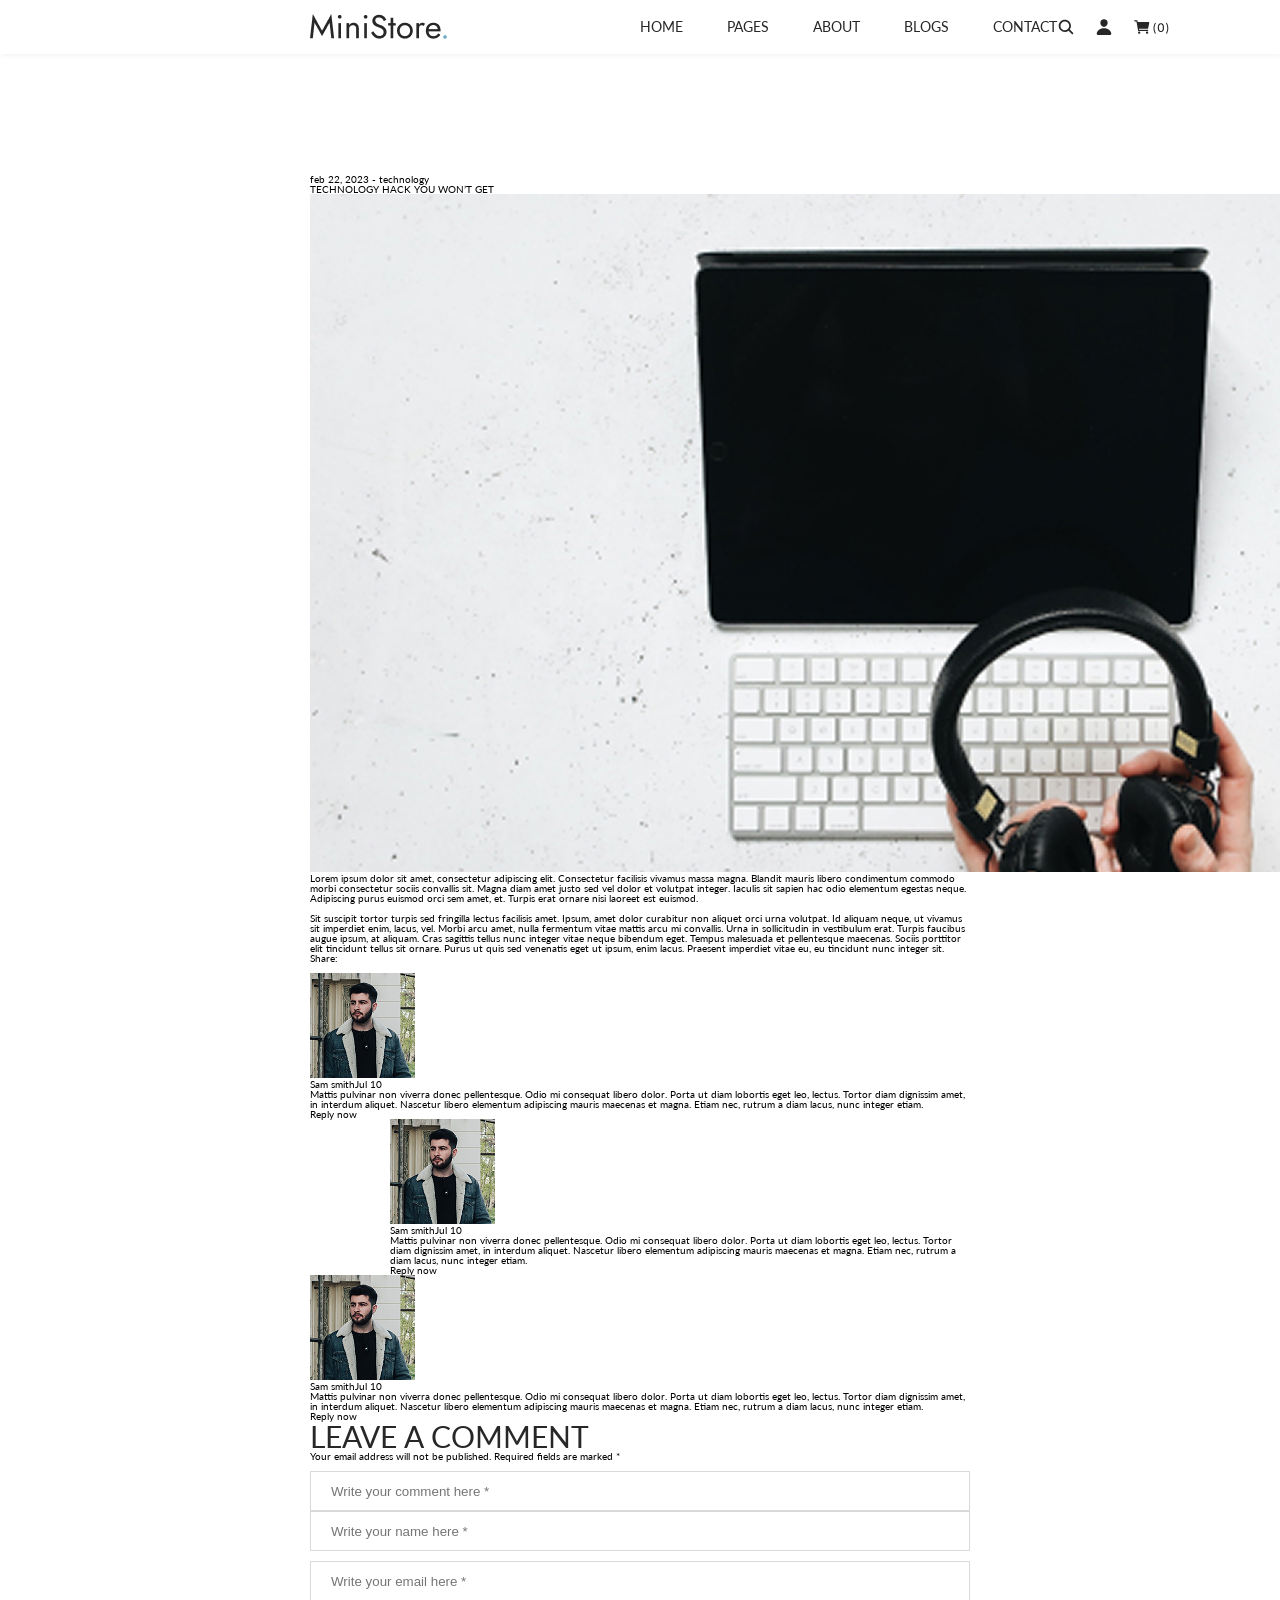
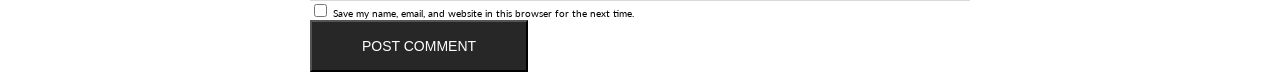
==== src/pages/blog-post.html @ 2583eb63 "add new styles" ====
<!DOCTYPE html>
<html lang="en">
<head>
    <meta charset="UTF-8">
    <meta name="viewport" content="width=device-width, initial-scale=1.0">
    <title>Document</title>
    <link rel="stylesheet" href="../css/reset.css">
    <link rel="stylesheet" href="../css/style.css">
    <link rel="preconnect" href="https://fonts.googleapis.com">
    <link rel="preconnect" href="https://fonts.gstatic.com" crossorigin>
    <link href="https://fonts.googleapis.com/css2?family=Lato:ital,wght@0,100;0,300;0,400;0,700;0,900;1,100;1,300;1,400;1,700;1,900&display=swap" rel="stylesheet">
</head>
<body>
    <header class="header">
        <a href="#" class="header__logo logo">
            <img src="../img/MiniStore_logo.png" alt="" class="header__img">
        </a>
        <nav class="navigation">
            <ul class="navigation__menu">
                <li class="navigation__item"><a href="#" class="navigation__link">home</a></li>
                <li class="navigation__item"><a href="#" class="navigation__link">pages</a></li>
                <li class="navigation__item"><a href="#" class="navigation__link">about</a></li>
                <li class="navigation__item"><a href="#" class="navigation__link">blogs</a></li>
                <li class="navigation__item"><a href="#" class="navigation__link">contact</a></li>
            </ul>
        </nav>
        <div class="header__icons">
            <img src="../icons/glass.svg" alt="#">
            <img src="../icons/person.svg" alt="#">
            <img src="../icons/cart.svg" alt="#">
        </div>
    </header>
    <section class="post">
        <div class="post__container container">
            <p class="post__date">feb 22, 2023  -  technology</p>
            <h1 class="post__title">TECHNOLOGY HACK YOU WON’T GET</h1>
            <img src="../img/blog-post.png" alt="img">
            <p class="post__text"><strong>Lorem ipsum dolor sit amet, consectetur adipiscing elit. Consectetur facilisis vivamus massa magna. Blandit   mauris libero condimentum commodo morbi consectetur sociis convallis sit. Magna diam amet justo sed vel dolor et volutpat integer. Iaculis sit sapien hac odio elementum egestas neque. Adipiscing purus euismod orci sem amet, et. Turpis erat ornare nisi laoreet est euismod.</strong>
                <br>
                <br>Sit suscipit tortor turpis sed fringilla lectus facilisis amet. Ipsum, amet dolor curabitur non aliquet orci urna volutpat. Id aliquam neque, ut vivamus sit imperdiet enim, lacus, vel. Morbi arcu amet, nulla fermentum vitae mattis arcu mi convallis. Urna in sollicitudin in vestibulum erat. Turpis faucibus augue ipsum, at aliquam. Cras sagittis tellus nunc integer vitae neque bibendum eget. Tempus malesuada et pellentesque maecenas. Sociis porttitor elit tincidunt tellus sit ornare. Purus ut quis sed venenatis eget ut ipsum, enim lacus. Praesent imperdiet vitae eu, eu tincidunt nunc integer sit.
            </p>
            <div class="blog-navigation">
                <div class="blog-navigation__links">
                    <a href=""></a>
                    <a href=""></a>
                    <a href=""></a>
                </div>
                <div class="blog-navigation__social">
                    <p>Share:</p>
                    <div class="blog-navigation__icons">
                        <a href="#"><img src="../" alt=""></a>
                        <a href="#"><img src="../" alt=""></a>
                        <a href="#"><img src="../" alt=""></a>
                        <a href="#"><img src="../" alt=""></a>
                        <a href="#"><img src="../" alt=""></a>
                    </div>
                </div>
            </div>
            <div class="feedbacks">
                <div class="feedbacks__box">
                    <img src="../img/user1.png" alt="">
                    <p>Sam smith<span>Jul 10</span></p>
                    <p>Mattis pulvinar non viverra donec pellentesque. Odio mi consequat libero dolor. Porta ut diam lobortis eget leo, lectus. Tortor diam dignissim amet, in interdum aliquet. Nascetur libero elementum adipiscing mauris maecenas et magna. Etiam nec, rutrum a diam lacus, nunc integer etiam. </p>
                    <p>Reply now</p>
                </div>
                <div class="feedbacks__box">
                    <img src="../img/user1.png" alt="">
                    <p>Sam smith<span>Jul 10</span></p>
                    <p>Mattis pulvinar non viverra donec pellentesque. Odio mi consequat libero dolor. Porta ut diam lobortis eget leo, lectus. Tortor diam dignissim amet, in interdum aliquet. Nascetur libero elementum adipiscing mauris maecenas et magna. Etiam nec, rutrum a diam lacus, nunc integer etiam. </p>
                    <p>Reply now</p>
                </div>
                <div class="feedbacks__box">
                    <img src="../img/user1.png" alt="">
                    <p>Sam smith<span>Jul 10</span></p>
                    <p>Mattis pulvinar non viverra donec pellentesque. Odio mi consequat libero dolor. Porta ut diam lobortis eget leo, lectus. Tortor diam dignissim amet, in interdum aliquet. Nascetur libero elementum adipiscing mauris maecenas et magna. Etiam nec, rutrum a diam lacus, nunc integer etiam. </p>
                    <p>Reply now</p>
                </div>
                <div class="feedback-form">
                    <h3 class="feedback__title title-h3">Leave a comment</h3>
                    <form action="#" method="post">
                        <div class="form-field">
                            <label for="comment">Your email address will not be published. Required fields are marked *</label>
                            <input class="form-field__input" id="comment" type="text" placeholder="Write your comment here *" required>
                        </div>
                        <div class="feedback-form__fields form-field">
                            <input class="form-field__input" type="text" placeholder="Write your name here *" required>
                            <input class="form-field__input" type="email" placeholder="Write your email here *" required>
                        </div>
                        <div class="form-check">
                            <label>
                                <input type="checkbox">
                                <span>Save my name, email, and website in this browser for the next time.</span>
                            </label>
                        </div>
                        <button class="btn">Post comment</button>
                    </form>
                </div>
            </div>
        </div>
    </section>
</body>
</html>
---- src/css/style.css ----
/* line 1, ../../../Desktop/project_ministore/src/scss/base/_base.scss */
html {
  font-size: 62.5%;
}

/* line 5, ../../../Desktop/project_ministore/src/scss/base/_base.scss */
body {
  font-family: "Lato", sans-serif;
  box-sizing: border-box;
}

/* line 10, ../../../Desktop/project_ministore/src/scss/base/_base.scss */
.container {
  padding: 0rem 31rem;
}

/* line 1, ../../../Desktop/project_ministore/src/scss/base/_typograpghy.scss */
.title-h1 {
  font-size: 8.3rem;
  font-weight: 300;
  text-transform: uppercase;
}

/* line 6, ../../../Desktop/project_ministore/src/scss/base/_typograpghy.scss */
.title-h1--hero {
  width: 60%;
}

/* line 11, ../../../Desktop/project_ministore/src/scss/base/_typograpghy.scss */
.title-h2 {
  text-transform: uppercase;
  letter-spacing: 2%;
  font-size: 8.3rem;
}

/* line 17, ../../../Desktop/project_ministore/src/scss/base/_typograpghy.scss */
.title-h3 {
  font-size: 3rem;
  letter-spacing: 6%;
  color: #272727;
  text-transform: uppercase;
}

/* line 24, ../../../Desktop/project_ministore/src/scss/base/_typograpghy.scss */
.title-h4 {
  font-size: 2rem;
  letter-spacing: 6%;
  color: #272727;
  text-transform: uppercase;
}

/* line 29, ../../../Desktop/project_ministore/src/scss/base/_typograpghy.scss */
.title-h4--underline {
  text-decoration: underline;
}

/* line 34, ../../../Desktop/project_ministore/src/scss/base/_typograpghy.scss */
.title-container {
  display: flex;
  justify-content: space-between;
  margin-bottom: 3rem;
}

/* line 39, ../../../Desktop/project_ministore/src/scss/base/_typograpghy.scss */
.title-container__link {
  position: relative;
}

/* line 42, ../../../Desktop/project_ministore/src/scss/base/_typograpghy.scss */
.title-container__link:visited, .title-container__link:link {
  color: #272727;
  font-size: 1.4rem;
  letter-spacing: 10%;
  text-decoration: none;
  text-transform: uppercase;
}

/* line 51, ../../../Desktop/project_ministore/src/scss/base/_typograpghy.scss */
.title-container__link::after {
  content: '';
  position: absolute;
  left: 0;
  bottom: 0.8rem;
  width: 100%;
  height: 0.3rem;
  background-color: #E1E1E1;
  transition: all 0.6s ease;
}

/* line 62, ../../../Desktop/project_ministore/src/scss/base/_typograpghy.scss */
.title-container__link:hover::after {
  background-color: #FFFFFF;
}

/* line 1, ../../../Desktop/project_ministore/src/scss/layout/_header.scss */
.header {
  padding: 1.4rem 31rem;
  display: grid;
  grid-template-columns: 50% 1fr 1fr;
  align-items: center;
  box-shadow: 0.1rem 0.1rem 0.5rem #EDF1F3;
}

/* line 7, ../../../Desktop/project_ministore/src/scss/layout/_header.scss */
.header__icons {
  display: flex;
  gap: 2rem;
  justify-self: end;
}

/* line 1, ../../../Desktop/project_ministore/src/scss/layout/_footer.scss */
.footer {
  display: grid;
  grid-template-columns: minmax(34rem, 1fr) repeat(3, 1fr);
  grid-template-rows: repeat(2, max-content);
  grid-gap: 8rem 14rem;
}

/* line 8, ../../../Desktop/project_ministore/src/scss/layout/_footer.scss */
.footer__logo {
  margin-bottom: 2rem;
}

/* line 12, ../../../Desktop/project_ministore/src/scss/layout/_footer.scss */
.footer__text {
  font-size: 1.6rem;
  color: #3A3A3A;
  letter-spacing: 3%;
}

/* line 18, ../../../Desktop/project_ministore/src/scss/layout/_footer.scss */
.footer__bottom {
  border-top: 1px solid black;
  grid-column: 1 / -1;
  display: flex;
  font-size: 1.6rem;
}

/* line 27, ../../../Desktop/project_ministore/src/scss/layout/_footer.scss */
.footer-menu__title {
  font-size: 2rem;
  letter-spacing: 6%;
  text-transform: uppercase;
  margin-bottom: 2rem;
}

/* line 35, ../../../Desktop/project_ministore/src/scss/layout/_footer.scss */
.footer-menu__link:link, .footer-menu__link:visited {
  text-decoration: none;
  letter-spacing: 10%;
  font-size: 1.4rem;
  transition: all 0.3s ease;
  color: #272727;
  text-transform: uppercase;
}

/* line 45, ../../../Desktop/project_ministore/src/scss/layout/_footer.scss */
.footer-menu__link:hover {
  color: #72AEC8;
}

/* line 51, ../../../Desktop/project_ministore/src/scss/layout/_footer.scss */
.footer-menu li:not(:last-child) {
  margin-bottom: 0.8rem;
}

/* line 56, ../../../Desktop/project_ministore/src/scss/layout/_footer.scss */
.footer-menu__text {
  font-size: 1.6rem;
  letter-spacing: 3%;
  color: #3A3A3A;
  font-weight: 300;
  margin-bottom: 1rem;
  line-height: 138%;
}

/* line 64, ../../../Desktop/project_ministore/src/scss/layout/_footer.scss */
.footer-menu__text--underline {
  display: block;
  font-weight: 600;
  text-decoration: underline;
  text-underline-offset: 0.5rem;
}

/* line 74, ../../../Desktop/project_ministore/src/scss/layout/_footer.scss */
.footer-bottom {
  padding: 2rem 0;
  display: grid;
  grid-template-columns: max-content max-content 1fr;
  gap: 1rem;
}

/* line 80, ../../../Desktop/project_ministore/src/scss/layout/_footer.scss */
.footer-bottom__text {
  font-size: 1.6rem;
  letter-spacing: 3%;
}

/* line 85, ../../../Desktop/project_ministore/src/scss/layout/_footer.scss */
.footer-bottom__copyright {
  justify-self: end;
}

/* line 1, ../../../Desktop/project_ministore/src/scss/layout/_navigation.scss */
.navigation {
  display: flex;
  list-style: none;
  align-items: center;
  position: relative;
  z-index: 100;
}

/* line 8, ../../../Desktop/project_ministore/src/scss/layout/_navigation.scss */
.navigation__menu {
  display: flex;
}

/* line 12, ../../../Desktop/project_ministore/src/scss/layout/_navigation.scss */
.navigation__item {
  font-size: 1.4rem;
  text-transform: uppercase;
}

/* line 16, ../../../Desktop/project_ministore/src/scss/layout/_navigation.scss */
.navigation__item:not(:last-child) {
  margin-right: 4.4rem;
}

/* line 21, ../../../Desktop/project_ministore/src/scss/layout/_navigation.scss */
.navigation__link {
  text-decoration: none;
  transition: all 0.3s ease;
}

/* line 25, ../../../Desktop/project_ministore/src/scss/layout/_navigation.scss */
.navigation__link:link, .navigation__link:visited {
  color: #272727;
}

/* line 30, ../../../Desktop/project_ministore/src/scss/layout/_navigation.scss */
.navigation__link:hover {
  color: #72AEC8;
}

/* line 2, ../../../Desktop/project_ministore/src/scss/layout/_hero-banner.scss */
.hero-banner__container {
  background: #EDF1F3;
  padding: 10rem 31rem;
  position: relative;
  min-height: 61rem;
}

/* line 9, ../../../Desktop/project_ministore/src/scss/layout/_hero-banner.scss */
.hero-banner__img {
  position: absolute;
  right: 25rem;
  top: -7rem;
  transition: all 0.3s;
}

/* line 15, ../../../Desktop/project_ministore/src/scss/layout/_hero-banner.scss */
.hero-banner__img:hover {
  transform: scale(1.05);
}

/* line 1, ../../../Desktop/project_ministore/src/scss/layout/_advantages.scss */
.advantages {
  display: grid;
  grid-template-columns: repeat(4, 1fr);
  margin: 12rem 0;
  gap: 0 5.5rem;
}

/* line 7, ../../../Desktop/project_ministore/src/scss/layout/_advantages.scss */
.advantages__card {
  display: grid;
  grid-template-columns: min-content 1fr;
  gap: 0.5rem 1.5rem;
}

/* line 13, ../../../Desktop/project_ministore/src/scss/layout/_advantages.scss */
.advantages__title {
  font-size: 2rem;
  text-transform: uppercase;
  color: #272727;
  letter-spacing: 6%;
}

/* line 20, ../../../Desktop/project_ministore/src/scss/layout/_advantages.scss */
.advantages__text {
  font-size: 1.6rem;
  color: #3A3A3A;
  line-height: 138%;
  font-weight: 300;
  letter-spacing: 3%;
}

/* line 28, ../../../Desktop/project_ministore/src/scss/layout/_advantages.scss */
.advantages__img {
  grid-row: 1 / span 2;
  transform: translateY(-0.5rem);
}

/* line 2, ../../../Desktop/project_ministore/src/scss/layout/_discount-offer.scss */
.discount-offer__container {
  background-color: #EDF1F3;
  position: relative;
  min-height: 70rem;
}

/* line 8, ../../../Desktop/project_ministore/src/scss/layout/_discount-offer.scss */
.discount-offer__info {
  padding: 22rem 0 22rem 11rem;
}

/* line 12, ../../../Desktop/project_ministore/src/scss/layout/_discount-offer.scss */
.discount-offer__subtitle {
  font-size: 3rem;
  letter-spacing: 16%;
  text-transform: uppercase;
  margin-bottom: 2.8rem;
  padding-left: 5rem;
  position: relative;
}

/* line 20, ../../../Desktop/project_ministore/src/scss/layout/_discount-offer.scss */
.discount-offer__subtitle::before {
  content: "";
  position: absolute;
  bottom: 50%;
  left: 0rem;
  width: 3%;
  height: 0.1rem;
  background-color: #272727;
  transform: translateY(50%);
}

/* line 32, ../../../Desktop/project_ministore/src/scss/layout/_discount-offer.scss */
.discount-offer__img {
  position: absolute;
  right: -22rem;
  bottom: -6.5rem;
}

/* line 38, ../../../Desktop/project_ministore/src/scss/layout/_discount-offer.scss */
.discount-offer__title {
  margin-bottom: 4.5rem;
}

/* line 2, ../../../Desktop/project_ministore/src/scss/layout/_related-posts.scss */
.related-posts__container {
  margin: 12rem 0;
}

/* line 6, ../../../Desktop/project_ministore/src/scss/layout/_related-posts.scss */
.related-posts__title {
  margin-bottom: 3rem;
}

/* line 10, ../../../Desktop/project_ministore/src/scss/layout/_related-posts.scss */
.related-posts__img {
  margin-bottom: 1.4rem;
}

/* line 14, ../../../Desktop/project_ministore/src/scss/layout/_related-posts.scss */
.related-posts__content {
  display: grid;
  grid-template-columns: repeat(3, max-content);
  grid-gap: 2rem;
}

/* line 19, ../../../Desktop/project_ministore/src/scss/layout/_related-posts.scss */
.related-posts__content p {
  display: inline-block;
  font-size: 1.3rem;
  color: #848484;
  text-transform: uppercase;
  letter-spacing: 6%;
  margin-bottom: 0.6rem;
  position: relative;
}

/* line 28, ../../../Desktop/project_ministore/src/scss/layout/_related-posts.scss */
.related-posts__content p:not(:last-child)::after {
  position: absolute;
  top: 50%;
  right: -10%;
  transform: translateY(-50%);
  border-radius: 50%;
  content: "";
  height: 0.3rem;
  width: 0.3rem;
  background-color: #848484;
}

/* line 40, ../../../Desktop/project_ministore/src/scss/layout/_related-posts.scss */
.related-posts__content p:not(:last-child) {
  margin-right: 1rem;
}

/* line 47, ../../../Desktop/project_ministore/src/scss/layout/_related-posts.scss */
.related-posts__post-title:link, .related-posts__post-title:visited {
  font-size: 2rem;
  letter-spacing: 6%;
  text-decoration: none;
  color: #272727;
  text-transform: uppercase;
}

/* line 56, ../../../Desktop/project_ministore/src/scss/layout/_related-posts.scss */
.related-posts__post-title:hover {
  opacity: 0.8;
}

/* line 1, ../../../Desktop/project_ministore/src/scss/layout/_instagram-showcase.scss */
.instagram-showcase {
  margin: 12rem 0;
}

/* line 4, ../../../Desktop/project_ministore/src/scss/layout/_instagram-showcase.scss */
.instagram-showcase__title {
  text-align: center;
  margin-bottom: 3rem;
}

/* line 9, ../../../Desktop/project_ministore/src/scss/layout/_instagram-showcase.scss */
.instagram-showcase__items {
  display: flex;
  justify-content: space-between;
}

/* line 14, ../../../Desktop/project_ministore/src/scss/layout/_instagram-showcase.scss */
.instagram-showcase__img {
  transition: all 0.7s ease;
}

/* line 18, ../../../Desktop/project_ministore/src/scss/layout/_instagram-showcase.scss */
.instagram-showcase__item {
  position: relative;
}

/* line 21, ../../../Desktop/project_ministore/src/scss/layout/_instagram-showcase.scss */
.instagram-showcase__item:hover .instagram-showcase__img {
  filter: brightness(0.7) blur(0.2rem);
}

/* line 25, ../../../Desktop/project_ministore/src/scss/layout/_instagram-showcase.scss */
.instagram-showcase__item:hover .instagram-showcase__insta-icon {
  opacity: 1;
}

/* line 30, ../../../Desktop/project_ministore/src/scss/layout/_instagram-showcase.scss */
.instagram-showcase__insta-icon {
  transition: all 0.7s ease;
  position: absolute;
  right: 50%;
  top: 50%;
  transform: translate(50%, -50%);
  opacity: 0;
}

/* line 1, ../../../Desktop/project_ministore/src/scss/layout/_top-section.scss */
.top-section {
  background: #EDF1F3;
  min-height: 28rem;
  display: flex;
  flex-direction: column;
  justify-content: center;
  align-items: center;
  gap: 1rem;
}

/* line 9, ../../../Desktop/project_ministore/src/scss/layout/_top-section.scss */
.top-section__breadcrumbs {
  display: flex;
  font-size: 1.6rem;
  letter-spacing: 3%;
  gap: 2rem;
  text-transform: capitalize;
}

/* line 17, ../../../Desktop/project_ministore/src/scss/layout/_top-section.scss */
.top-section__link:visited, .top-section__link:link, .top-section__link:active {
  color: #272727;
  text-decoration: none;
}

/* line 21, ../../../Desktop/project_ministore/src/scss/layout/_top-section.scss */
.top-section__current-page {
  color: #72AEC8;
  padding-bottom: .3rem;
  border-bottom: 0.1rem solid #72AEC8;
}

/* line 2, ../../../Desktop/project_ministore/src/scss/layout/_feedback-form.scss */
.feedback-form__fields {
  display: flex;
  flex-direction: row;
  justify-content: space-between;
}

/* line 1, ../../../Desktop/project_ministore/src/scss/components/_product-card.scss */
.product-card {
  display: inline-block;
  max-width: 31rem;
}

/* line 4, ../../../Desktop/project_ministore/src/scss/components/_product-card.scss */
.product-card__img-box {
  position: relative;
  margin-bottom: 1rem;
}

/* line 9, ../../../Desktop/project_ministore/src/scss/components/_product-card.scss */
.product-card__img-box:hover .product-card__cart-btn {
  opacity: 1;
}

/* line 15, ../../../Desktop/project_ministore/src/scss/components/_product-card.scss */
.product-card__info {
  display: flex;
  justify-content: space-between;
}

/* line 20, ../../../Desktop/project_ministore/src/scss/components/_product-card.scss */
.product-card__name {
  font-size: 2rem;
  text-transform: uppercase;
  display: inline-block;
}

/* line 26, ../../../Desktop/project_ministore/src/scss/components/_product-card.scss */
.product-card__price {
  display: inline-block;
  font-size: 2rem;
  color: #72AEC8;
  letter-spacing: 3%;
}

/* line 33, ../../../Desktop/project_ministore/src/scss/components/_product-card.scss */
.product-card__cart-btn {
  border: none;
  background-color: #272727;
  color: #FFFFFF;
  width: 19.1rem;
  height: 3.7rem;
  text-transform: uppercase;
  font-size: 1.4rem;
  position: absolute;
  top: 80%;
  left: 50%;
  transform: translate(-50%, -50%);
  opacity: 0;
  transition: all 0.8s ease;
}

/* line 48, ../../../Desktop/project_ministore/src/scss/components/_product-card.scss */
.product-card__cart-btn::after {
  content: "";
  position: absolute;
  right: 3rem;
  top: 50%;
  transform: translateY(-50%);
  width: 1.6rem;
  height: 1.6rem;
  background: url("../icons/cart-button.svg") center/contain no-repeat;
}

/* line 2, ../../../Desktop/project_ministore/src/scss/components/_blockquote.scss */
.blockquote__container {
  margin: 12rem 0;
}

/* line 6, ../../../Desktop/project_ministore/src/scss/components/_blockquote.scss */
.blockquote__quote {
  margin: 0 auto;
  text-align: center;
  font-size: 3.4rem;
  color: #3A3A3A;
  letter-spacing: 2%;
  margin-bottom: 3rem;
  width: 70%;
  height: 100%;
}

/* line 17, ../../../Desktop/project_ministore/src/scss/components/_blockquote.scss */
.blockquote__img {
  display: block;
  margin: 0 auto;
}

/* line 22, ../../../Desktop/project_ministore/src/scss/components/_blockquote.scss */
.blockquote__author {
  text-align: center;
  font-size: 1.4rem;
  text-transform: uppercase;
  letter-spacing: 10%;
}

/* line 29, ../../../Desktop/project_ministore/src/scss/components/_blockquote.scss */
.blockquote__rating {
  text-align: center;
  margin-bottom: 0.8rem;
}

/* line 34, ../../../Desktop/project_ministore/src/scss/components/_blockquote.scss */
.blockquote__star {
  display: inline-block;
  width: 1.7rem;
  height: 1.7rem;
  background: url("../icons/star.svg");
}

/* line 2, ../../../Desktop/project_ministore/src/scss/components/_subscribe-form.scss */
.subscribe-form__wrapper {
  padding: 8rem 11rem;
  background-color: #272727;
  display: grid;
  grid-template-columns: 50% 50%;
}

/* line 9, ../../../Desktop/project_ministore/src/scss/components/_subscribe-form.scss */
.subscribe-form__title {
  color: white;
  font-size: 3rem;
  letter-spacing: 6%;
  text-transform: uppercase;
  margin-bottom: 1rem;
}

/* line 17, ../../../Desktop/project_ministore/src/scss/components/_subscribe-form.scss */
.subscribe-form__subtitle {
  color: white;
  font-size: 1.6rem;
  letter-spacing: 3%;
}

/* line 23, ../../../Desktop/project_ministore/src/scss/components/_subscribe-form.scss */
.subscribe-form__input {
  display: inline-block;
  height: 5rem;
  width: 33rem;
  border: none;
  padding: 0;
  transform: translateX(0.5rem);
}

/* line 31, ../../../Desktop/project_ministore/src/scss/components/_subscribe-form.scss */
.subscribe-form__input::placeholder {
  font-size: 1.6rem;
  letter-spacing: 3%;
  text-align: center;
}

/* line 38, ../../../Desktop/project_ministore/src/scss/components/_subscribe-form.scss */
.subscribe-form__btn {
  display: inline-block;
  height: 5rem;
  width: 16rem;
  text-transform: uppercase;
  border: none;
  background-color: #72AEC8;
  color: #FFFFFF;
  padding: 0;
}

/* line 49, ../../../Desktop/project_ministore/src/scss/components/_subscribe-form.scss */
.subscribe-form form {
  text-align: right;
}

/* line 1, ../../../Desktop/project_ministore/src/scss/components/_btn.scss */
.btn {
  display: inline-block;
  background-color: #272727;
  padding: 1.6rem 5rem;
  color: #FFFFFF;
  text-transform: uppercase;
  text-decoration: none;
  font-size: 1.4rem;
  transition: all 0.3s;
}

/* line 11, ../../../Desktop/project_ministore/src/scss/components/_btn.scss */
.btn:hover {
  transform: scale(1.1);
}

/* line 15, ../../../Desktop/project_ministore/src/scss/components/_btn.scss */
.btn:active {
  display: none;
}

/* line 1, ../../../Desktop/project_ministore/src/scss/components/_form-field.scss */
.form-field {
  display: flex;
  flex-direction: column;
  gap: 1rem;
}

/* line 5, ../../../Desktop/project_ministore/src/scss/components/_form-field.scss */
.form-field__label {
  font-size: 1.6rem;
  color: #3A3A3A;
  letter-spacing: 3%;
  font-weight: 200;
}

/* line 11, ../../../Desktop/project_ministore/src/scss/components/_form-field.scss */
.form-field__input {
  box-sizing: border-box;
  width: 100%;
  min-height: 4rem;
  border: solid #D9D9D9 0.1rem;
  padding-left: 2rem;
}

/* line 17, ../../../Desktop/project_ministore/src/scss/components/_form-field.scss */
.form-field__input:placeholder-shown {
  font-weight: 200;
}

/* line 21, ../../../Desktop/project_ministore/src/scss/components/_form-field.scss */
.form-field--half {
  width: 48%;
}

/* line 1, ../../../Desktop/project_ministore/src/scss/components/_radio-field.scss */
.radio {
  display: flex;
  align-items: center;
  gap: 1.5rem;
}

/* line 5, ../../../Desktop/project_ministore/src/scss/components/_radio-field.scss */
.radio > * {
  cursor: pointer;
}

/* line 8, ../../../Desktop/project_ministore/src/scss/components/_radio-field.scss */
.radio__text {
  font-size: 1.6rem;
  color: #3A3A3A;
}

/* line 12, ../../../Desktop/project_ministore/src/scss/components/_radio-field.scss */
.radio > input {
  accent-color: #72AEC8;
}

/* line 1, ../../../Desktop/project_ministore/src/scss/pages/_about.scss */
.content {
  display: flex;
  gap: 7rem;
}

/* line 4, ../../../Desktop/project_ministore/src/scss/pages/_about.scss */
.content__description {
  display: flex;
  flex-direction: column;
  align-items: start;
  justify-content: center;
  margin-bottom: 4rem;
}

/* line 10, ../../../Desktop/project_ministore/src/scss/pages/_about.scss */
.content__title {
  margin-bottom: 1rem;
}

/* line 13, ../../../Desktop/project_ministore/src/scss/pages/_about.scss */
.content__text {
  font-size: 1.6rem;
  color: #3A3A3A;
  letter-spacing: 3%;
  line-height: 138%;
  margin-bottom: 4rem;
}

/* line 1, ../../../Desktop/project_ministore/src/scss/pages/_shop.scss */
.product-list {
  display: grid;
  grid-template-rows: max-content repeat(3, 1fr);
  grid-template-columns: repeat(auto-fill, minmax(auto, 31rem));
  margin: 12rem 0rem;
  gap: 2rem;
}

/* line 7, ../../../Desktop/project_ministore/src/scss/pages/_shop.scss */
.product-list__info {
  grid-column: 1 / span 3;
  display: flex;
  justify-content: space-between;
  font-size: 1.6rem;
  letter-spacing: 3%;
}

/* line 13, ../../../Desktop/project_ministore/src/scss/pages/_shop.scss */
.product-list__info > p {
  color: #3A3A3A;
}

/* line 17, ../../../Desktop/project_ministore/src/scss/pages/_shop.scss */
.product-list__sidebar {
  grid-column: 4 / 5;
  grid-row: 1 / -1;
  padding-left: 2rem;
}

/* line 25, ../../../Desktop/project_ministore/src/scss/pages/_shop.scss */
.sidebar > :not(:last-child) {
  margin-bottom: 4rem;
}

/* line 29, ../../../Desktop/project_ministore/src/scss/pages/_shop.scss */
.sidebar h4 {
  margin-bottom: 1rem;
}

/* line 33, ../../../Desktop/project_ministore/src/scss/pages/_shop.scss */
.sidebar__category {
  display: flex;
  flex-direction: column;
}

/* line 39, ../../../Desktop/project_ministore/src/scss/pages/_shop.scss */
.sidebar__link:link, .sidebar__link:visited {
  margin-bottom: 0.8rem;
  text-decoration: none;
  color: #272727;
  font-size: 1.6rem;
  text-transform: capitalize;
  transition: all .3s ease;
}

/* line 47, ../../../Desktop/project_ministore/src/scss/pages/_shop.scss */
.sidebar__link:hover {
  color: #72AEC8;
}

/* line 54, ../../../Desktop/project_ministore/src/scss/pages/_shop.scss */
.searchbar__btn {
  width: 5.3rem;
  height: 5.3rem;
  background-color: #272727;
  border: none;
}

/* line 59, ../../../Desktop/project_ministore/src/scss/pages/_shop.scss */
.searchbar__btn:hover {
  cursor: pointer;
}

/* line 62, ../../../Desktop/project_ministore/src/scss/pages/_shop.scss */
.searchbar__btn:active {
  transform: translateY(0.1rem);
}

/* line 2, ../../../Desktop/project_ministore/src/scss/pages/_checkout.scss */
.checkout__container {
  padding-top: 12rem;
}

/* line 5, ../../../Desktop/project_ministore/src/scss/pages/_checkout.scss */
.checkout__wrapper {
  display: flex;
  justify-content: space-between;
}

/* line 9, ../../../Desktop/project_ministore/src/scss/pages/_checkout.scss */
.checkout__title {
  margin-bottom: 3rem;
}

/* line 12, ../../../Desktop/project_ministore/src/scss/pages/_checkout.scss */
.checkout__form-field {
  margin-bottom: 3rem;
}

/* line 15, ../../../Desktop/project_ministore/src/scss/pages/_checkout.scss */
.checkout__form-radio {
  display: flex;
  flex-direction: column;
  gap: 2rem;
  margin-bottom: 3rem;
}

/* line 21, ../../../Desktop/project_ministore/src/scss/pages/_checkout.scss */
.checkout__cart-block {
  margin-bottom: 12rem;
}

/* line 25, ../../../Desktop/project_ministore/src/scss/pages/_checkout.scss */
.checkout__billing-block {
  width: 49%;
}

/* line 30, ../../../Desktop/project_ministore/src/scss/pages/_checkout.scss */
.checkout__additional-block {
  width: 49%;
}

/* line 2, ../../../Desktop/project_ministore/src/scss/pages/_contact.scss */
.contact__container {
  padding-top: 12rem;
}

/* line 5, ../../../Desktop/project_ministore/src/scss/pages/_contact.scss */
.contact__wrapper {
  display: flex;
  justify-content: space-between;
  margin-bottom: 12rem;
}

/* line 11, ../../../Desktop/project_ministore/src/scss/pages/_contact.scss */
.contact__title {
  margin-bottom: 1rem;
}

/* line 15, ../../../Desktop/project_ministore/src/scss/pages/_contact.scss */
.contact__subtitle {
  display: block;
  margin-bottom: 3rem;
  font-size: 1.6rem;
  font-weight: 200;
}

/* line 22, ../../../Desktop/project_ministore/src/scss/pages/_contact.scss */
.contact__info {
  width: 49%;
  display: grid;
  grid-template-rows: repeat(2, min-content);
  grid-template-columns: repeat(2, 1fr);
}

/* line 28, ../../../Desktop/project_ministore/src/scss/pages/_contact.scss */
.contact__title-block {
  grid-column: 1 / -1;
}

/* line 31, ../../../Desktop/project_ministore/src/scss/pages/_contact.scss */
.contact__form-block {
  width: 49%;
}

/* line 34, ../../../Desktop/project_ministore/src/scss/pages/_contact.scss */
.contact__form {
  display: flex;
  flex-direction: column;
  gap: 3rem;
}

/* line 39, ../../../Desktop/project_ministore/src/scss/pages/_contact.scss */
.contact__form-field {
  display: flex;
  flex-direction: row;
  justify-content: space-between;
  gap: 2rem;
}

/* line 46, ../../../Desktop/project_ministore/src/scss/pages/_contact.scss */
.contact__btn {
  align-self: flex-start;
}

/* line 51, ../../../Desktop/project_ministore/src/scss/pages/_contact.scss */
.contact__text-block > h4 {
  margin-bottom: 1.4rem;
}

/* line 54, ../../../Desktop/project_ministore/src/scss/pages/_contact.scss */
.contact__text-block > p {
  color: #3A3A3A;
  font-size: 1.6rem;
}

/* line 57, ../../../Desktop/project_ministore/src/scss/pages/_contact.scss */
.contact__text-block > p:not(:last-child) {
  margin-bottom: 1rem;
}

/* line 63, ../../../Desktop/project_ministore/src/scss/pages/_contact.scss */
.contact__content {
  display: flex;
  align-items: center;
  gap: 2rem;
  margin-bottom: 12rem;
}

/* line 2, ../../../Desktop/project_ministore/src/scss/pages/_blog-post.scss */
.post__container {
  margin-top: 12rem;
}

/* line 9, ../../../Desktop/project_ministore/src/scss/pages/_blog-post.scss */
.feedbacks__box:nth-child(even) {
  padding-left: 8rem;
}

/*# sourceMappingURL=style.css.map */
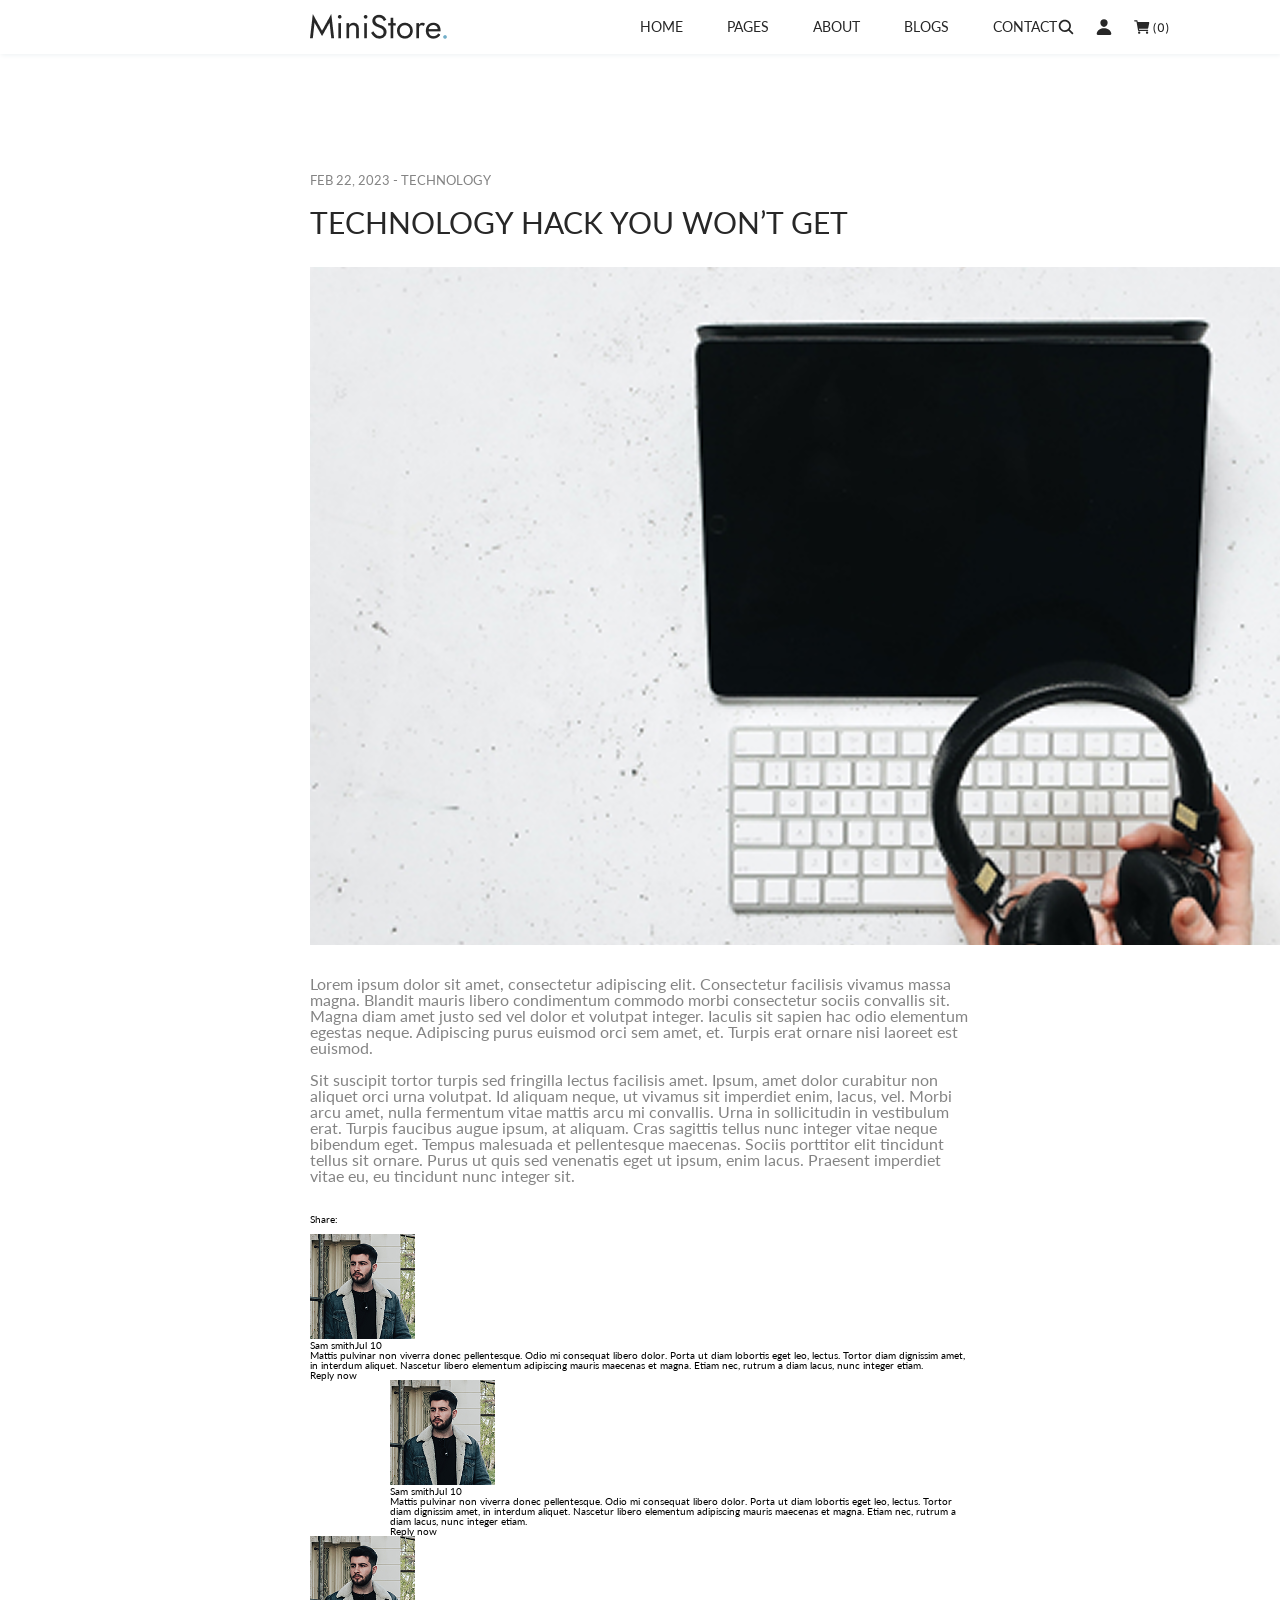
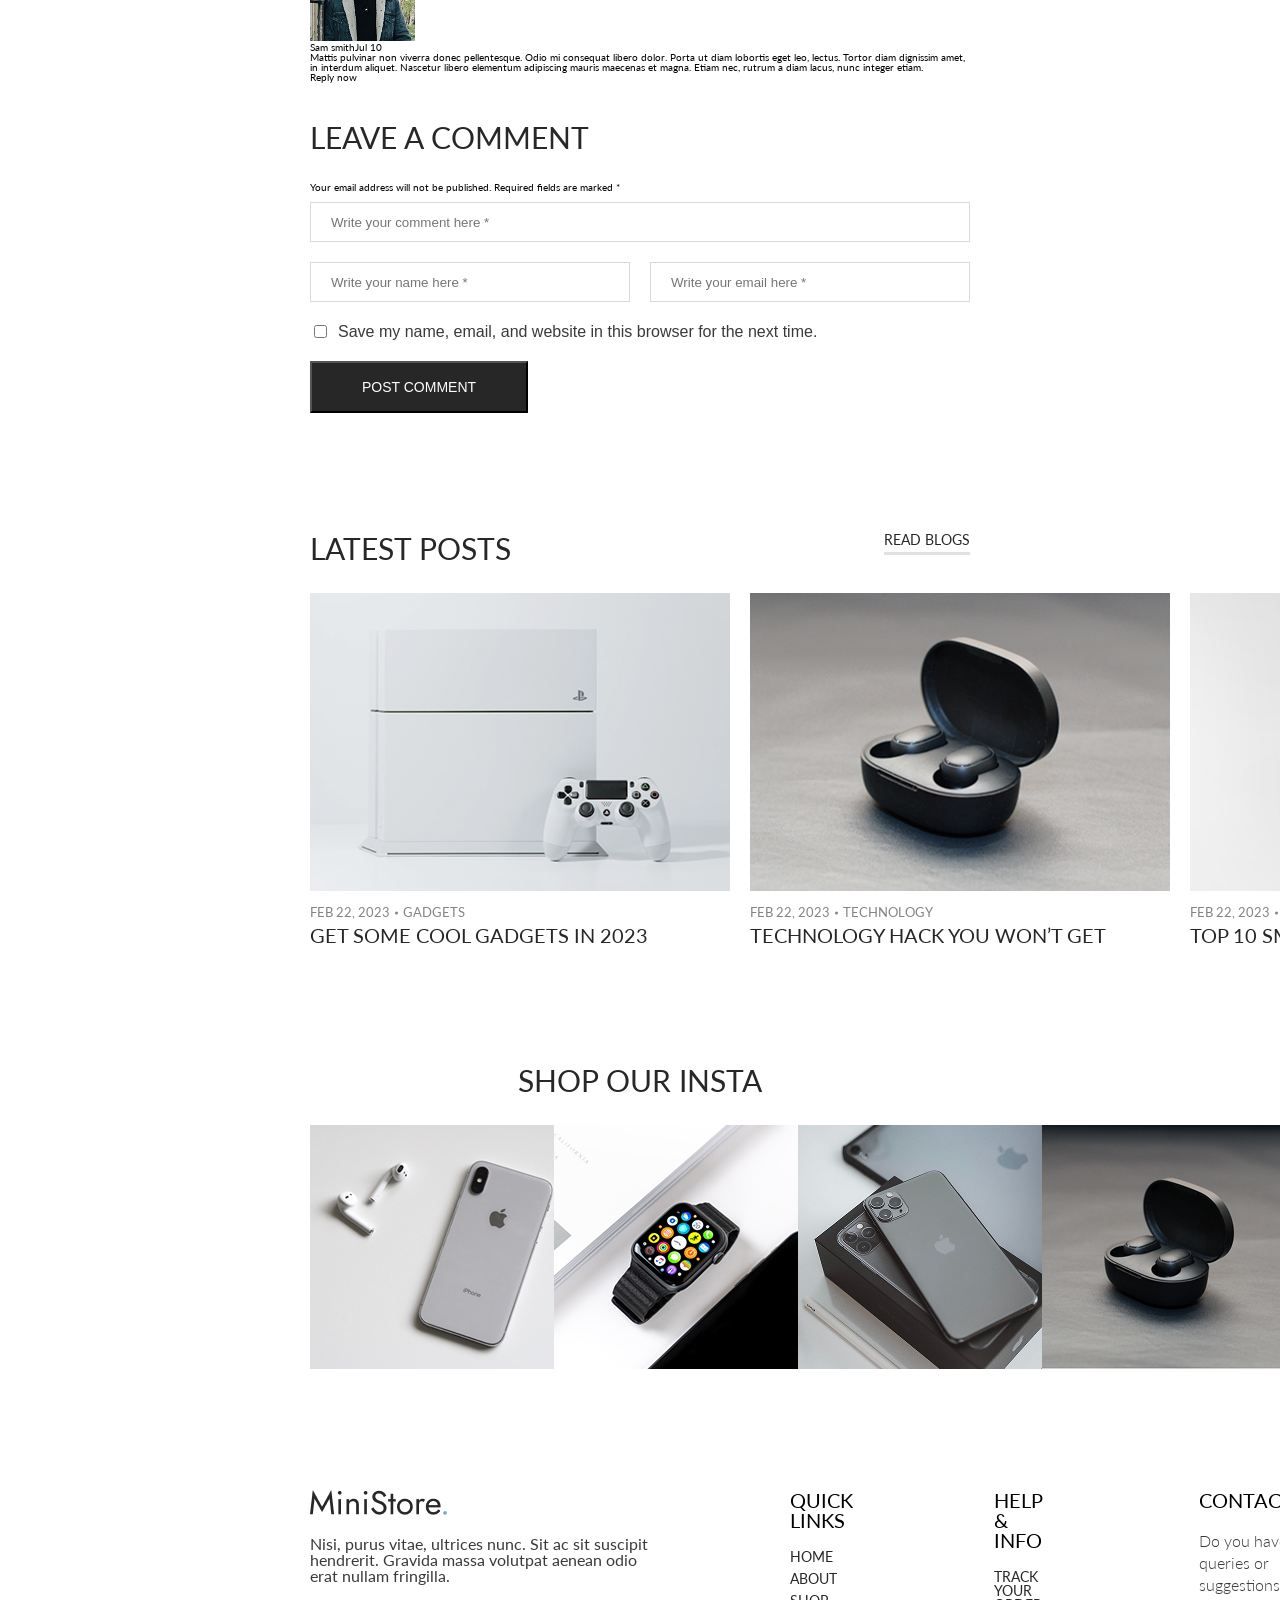
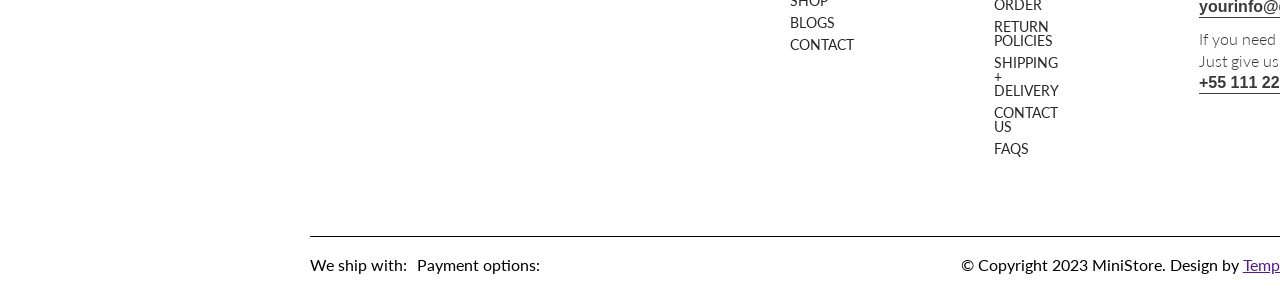
==== commit f45b558e: "new features" ====
--- a/src/pages/blog-post.html
+++ b/src/pages/blog-post.html
@@ -3,7 +3,7 @@
 <head>
     <meta charset="UTF-8">
     <meta name="viewport" content="width=device-width, initial-scale=1.0">
-    <title>Document</title>
+    <title>Blog-Post</title>
     <link rel="stylesheet" href="../css/reset.css">
     <link rel="stylesheet" href="../css/style.css">
     <link rel="preconnect" href="https://fonts.googleapis.com">
@@ -33,9 +33,9 @@
     <section class="post">
         <div class="post__container container">
             <p class="post__date">feb 22, 2023  -  technology</p>
-            <h1 class="post__title">TECHNOLOGY HACK YOU WON’T GET</h1>
+            <h1 class="post__title title-h3">TECHNOLOGY HACK YOU WON’T GET</h1>
             <img src="../img/blog-post.png" alt="img">
-            <p class="post__text"><strong>Lorem ipsum dolor sit amet, consectetur adipiscing elit. Consectetur facilisis vivamus massa magna. Blandit   mauris libero condimentum commodo morbi consectetur sociis convallis sit. Magna diam amet justo sed vel dolor et volutpat integer. Iaculis sit sapien hac odio elementum egestas neque. Adipiscing purus euismod orci sem amet, et. Turpis erat ornare nisi laoreet est euismod.</strong>
+            <p class="post__text">Lorem ipsum dolor sit amet, consectetur adipiscing elit. Consectetur facilisis vivamus massa magna. Blandit   mauris libero condimentum commodo morbi consectetur sociis convallis sit. Magna diam amet justo sed vel dolor et volutpat integer. Iaculis sit sapien hac odio elementum egestas neque. Adipiscing purus euismod orci sem amet, et. Turpis erat ornare nisi laoreet est euismod.
                 <br>
                 <br>Sit suscipit tortor turpis sed fringilla lectus facilisis amet. Ipsum, amet dolor curabitur non aliquet orci urna volutpat. Id aliquam neque, ut vivamus sit imperdiet enim, lacus, vel. Morbi arcu amet, nulla fermentum vitae mattis arcu mi convallis. Urna in sollicitudin in vestibulum erat. Turpis faucibus augue ipsum, at aliquam. Cras sagittis tellus nunc integer vitae neque bibendum eget. Tempus malesuada et pellentesque maecenas. Sociis porttitor elit tincidunt tellus sit ornare. Purus ut quis sed venenatis eget ut ipsum, enim lacus. Praesent imperdiet vitae eu, eu tincidunt nunc integer sit.
             </p>
@@ -56,47 +56,161 @@
                     </div>
                 </div>
             </div>
-            <div class="feedbacks">
-                <div class="feedbacks__box">
+            <div class="feedbacks-section">
+                <div class="feedbacks-section__item feedback">
+                    <img src="../img/user1.png" alt="">
+                    <div class="feedbacks__info">
+                        <p >Sam smith<span>Jul 10</span></p>
+                        <p>Mattis pulvinar non viverra donec pellentesque. Odio mi consequat libero dolor. Porta ut diam lobortis eget leo, lectus. Tortor diam dignissim amet, in interdum aliquet. Nascetur libero elementum adipiscing mauris maecenas et magna. Etiam nec, rutrum a diam lacus, nunc integer etiam. </p>
+                        <p>Reply now</p>
+                    </div>
+                </div>
+                <div class="feedbacks-section__item feedback">
                     <img src="../img/user1.png" alt="">
                     <p>Sam smith<span>Jul 10</span></p>
                     <p>Mattis pulvinar non viverra donec pellentesque. Odio mi consequat libero dolor. Porta ut diam lobortis eget leo, lectus. Tortor diam dignissim amet, in interdum aliquet. Nascetur libero elementum adipiscing mauris maecenas et magna. Etiam nec, rutrum a diam lacus, nunc integer etiam. </p>
                     <p>Reply now</p>
                 </div>
-                <div class="feedbacks__box">
+                <div class="feedbacks-section__item feedback">
                     <img src="../img/user1.png" alt="">
                     <p>Sam smith<span>Jul 10</span></p>
                     <p>Mattis pulvinar non viverra donec pellentesque. Odio mi consequat libero dolor. Porta ut diam lobortis eget leo, lectus. Tortor diam dignissim amet, in interdum aliquet. Nascetur libero elementum adipiscing mauris maecenas et magna. Etiam nec, rutrum a diam lacus, nunc integer etiam. </p>
                     <p>Reply now</p>
                 </div>
-                <div class="feedbacks__box">
-                    <img src="../img/user1.png" alt="">
-                    <p>Sam smith<span>Jul 10</span></p>
-                    <p>Mattis pulvinar non viverra donec pellentesque. Odio mi consequat libero dolor. Porta ut diam lobortis eget leo, lectus. Tortor diam dignissim amet, in interdum aliquet. Nascetur libero elementum adipiscing mauris maecenas et magna. Etiam nec, rutrum a diam lacus, nunc integer etiam. </p>
-                    <p>Reply now</p>
-                </div>
-                <div class="feedback-form">
-                    <h3 class="feedback__title title-h3">Leave a comment</h3>
-                    <form action="#" method="post">
-                        <div class="form-field">
-                            <label for="comment">Your email address will not be published. Required fields are marked *</label>
-                            <input class="form-field__input" id="comment" type="text" placeholder="Write your comment here *" required>
-                        </div>
-                        <div class="feedback-form__fields form-field">
-                            <input class="form-field__input" type="text" placeholder="Write your name here *" required>
-                            <input class="form-field__input" type="email" placeholder="Write your email here *" required>
-                        </div>
-                        <div class="form-check">
-                            <label>
-                                <input type="checkbox">
-                                <span>Save my name, email, and website in this browser for the next time.</span>
-                            </label>
-                        </div>
-                        <button class="btn">Post comment</button>
-                    </form>
-                </div>
-            </div>
-        </div>
+            </div>
+            <div class="feedback-form">
+                <h3 class="feedback-form__title title-h3">Leave a comment</h3>
+                <form class="" action="#" method="post">
+                    <div class="form-field">
+                        <label for="comment" class="feedback-block__label">Your email address will not be published. Required fields are marked *</label>
+                        <input class="form-field__input" id="comment" type="text" placeholder="Write your comment here *" required>
+                    </div>
+                    <div class="feedback-form__fields">
+                        <input class="form-field__input" type="text" placeholder="Write your name here *" required>
+                        <input class="form-field__input" type="email" placeholder="Write your email here *" required>
+                    </div>
+                    <div class="form-checkbox">
+                        <input class="form-checkbox__input" type="checkbox">
+                        <span class="form-checkbox__text">Save my name, email, and website in this browser for the next time.</span>
+                    </div>
+                    <button class="btn">Post comment</button>
+                </form>
+            </div>
+            <div class="related-posts">
+                <div class="related-posts__container">
+                    <div class="title-container">
+                        <h3 class="title-container__heading title-h3">Latest posts</h3>
+                        <a class="title-container__link" href="/">read blogs</a>
+                    </div>
+                    <div class="related-posts__content">
+                        <div class="related-posts__card">
+                            <a href="#">
+                                <img src="../img/blog-post-1.png" alt="" class="related-posts__img">
+                            </a>
+                            <div class="related-posts__info">
+                                <p class="related-posts__date">feb 22, 2023</p>
+                                <p class="related-posts__category">Gadgets</p>
+                            </div>
+                            <a href="#" class="related-posts__post-title">Get some cool gadgets in 2023</a>
+                        </div>
+                        <div class="related-posts__card">
+                            <a href="#">
+                                <img src="../img/blog-post-2.png" alt="" class="related-posts__img">
+                            </a>
+                            <div class="related-posts__info">
+                                <p class="related-posts__date">feb 22, 2023</p>
+                                <p class="related-posts__category">Technology</p>
+                            </div>
+                            <a href="#" class="related-posts__post-title">TECHNOLOGY HACK YOU WON’T GET</a>
+                        </div>
+                        <div class="related-posts__card">
+                            <a href="#">
+                                <img src="../img/blog-post-3.png" alt="" class="related-posts__img">
+                            </a>
+                            <div class="related-posts__info">
+                                <p class="related-posts__date">feb 22, 2023</p>
+                                <p class="related-posts__category">Camera</p>
+                            </div>
+                            <a href="#" class="related-posts__post-title">toP 10 SMALL cAMERA IN THE WORLD</a>
+                        </div>
+                    </div>                
+                </div>
+            </div>
+            <div class="instagram-showcase">
+                <div class="instagram-showcase__container">
+                    <h3 class="instagram-showcase__title title-h3">Shop our insta</h3>
+                    <div class="instagram-showcase__items">
+                        <div class="instagram-showcase__item">
+                            <a href="" class="instagram-showcase__link">
+                                <img src="../img/insta-1.png" alt="photo" class="instagram-showcase__img">
+                                <img src="../icons/insta.svg" alt="icon" class="instagram-showcase__insta-icon" >
+                            </a>
+                        </div>
+                        <div class="instagram-showcase__item">
+                            <a href="" class="instagram-showcase__link">
+                                <img src="../img/insta-2.png" alt="photo" class="instagram-showcase__img">
+                                <img src="../icons/insta.svg" alt="icon" class="instagram-showcase__insta-icon" >
+                            </a>
+                        </div>        
+                        <div class="instagram-showcase__item">
+                            <a href="" class="instagram-showcase__link">
+                                <img src="../img/insta-3.png" alt="photo" class="instagram-showcase__img">
+                                <img src="../icons/insta.svg" alt="icon" class="instagram-showcase__insta-icon" >
+                            </a>
+                        </div>        
+                        <div class="instagram-showcase__item">
+                            <a href="" class="instagram-showcase__link">
+                                <img src="../img/insta-4.png" alt="photo" class="instagram-showcase__img">
+                                <img src="../icons/insta.svg" alt="icon" class="instagram-showcase__insta-icon" >
+                            </a>
+                        </div>        
+                        <div class="instagram-showcase__item">
+                            <a href="" class="instagram-showcase__link">
+                                <img src="../img/insta-5.png" alt="photo" class="instagram-showcase__img">
+                                <img src="../icons/insta.svg" alt="icon" class="instagram-showcase__insta-icon" >
+                            </a>
+                        </div>                            
+                    </div>
+                </div>
+            </div>
+            <footer class="footer">
+                <div class="footer__socials">
+                    <a href="/"><img class="footer__logo" src="../img/MiniStore_logo.png" alt="logo"></a>
+                    <p class="footer__text">Nisi, purus vitae, ultrices nunc. Sit ac sit suscipit hendrerit. Gravida massa volutpat aenean odio erat nullam fringilla.</p>
+                    <div class="footer__socials-icons"></div>
+                </div>
+                <div class="footer-menu">
+                    <p class="footer-menu__title">Quick links</p>
+                    <ul class="footer-menu__list">
+                        <li><a class="footer-menu__link" href="#">home</a></li>
+                        <li><a class="footer-menu__link" href="#">about</a></li>
+                        <li><a class="footer-menu__link" href="#">shop</a></li>
+                        <li><a class="footer-menu__link" href="#">blogs</a></li>
+                        <li><a class="footer-menu__link" href="#">contact</a></li>
+                    </ul>
+                </div>
+                <div class="footer-menu">
+                    <p class="footer-menu__title">Help & Info</p>
+                    <ul class="footer-menu__list">
+                        <li><a class="footer-menu__link" href="#">track your order</a></li>
+                        <li><a class="footer-menu__link" href="#">return policies</a></li>
+                        <li><a class="footer-menu__link" href="#">shipping + delivery</a></li>
+                        <li><a class="footer-menu__link" href="#">contact us</a></li>
+                        <li><a class="footer-menu__link" href="#">faqs</a></li>
+                    </ul>
+                </div>
+                <div class="footer-menu">
+                    <p class="footer-menu__title">Contact us</p>
+                    <p class="footer-menu__text">Do you have any queries or suggestions?<span class="footer-menu__text footer-menu__text--underline">yourinfo@gmail.com</span></p>
+                    <p class="footer-menu__text">If you need support? Just give us a call. <span class="footer-menu__text footer-menu__text--underline">+55 111 222 333 44</span></p>                
+                </div>
+                <div class="footer__bottom footer-bottom">
+                    <p class="footer-bottom__text">We ship with:</p>
+                    <p class="footer-bottom__text">Payment options:</p>
+                    <p class="footer-bottom__copyright">© Copyright 2023 MiniStore. Design by <a href="">TemplatesJungle</a></p>
+                </div>
+            </footer>
+        </div>    
     </section>
 </body>
 </html>
--- a/src/css/style.css
+++ b/src/css/style.css
@@ -493,10 +493,29 @@
 }
 
 /* line 2, ../../../Desktop/project_ministore/src/scss/layout/_feedback-form.scss */
+.feedback-form__title {
+  margin-bottom: 3rem;
+}
+
+/* line 5, ../../../Desktop/project_ministore/src/scss/layout/_feedback-form.scss */
+.feedback-form__label {
+  margin-bottom: 1rem;
+  font-size: 1.6rem;
+  color: #3A3A3A;
+  font-weight: 200;
+}
+
+/* line 11, ../../../Desktop/project_ministore/src/scss/layout/_feedback-form.scss */
 .feedback-form__fields {
   display: flex;
   flex-direction: row;
   justify-content: space-between;
+  gap: 2rem;
+}
+
+/* line 18, ../../../Desktop/project_ministore/src/scss/layout/_feedback-form.scss */
+.feedback-form div {
+  margin-bottom: 2rem;
 }
 
 /* line 1, ../../../Desktop/project_ministore/src/scss/components/_product-card.scss */
@@ -748,6 +767,26 @@
   accent-color: #72AEC8;
 }
 
+/* line 1, ../../../Desktop/project_ministore/src/scss/components/_checkbox-field.scss */
+.form-checkbox {
+  display: flex;
+  align-items: center;
+  gap: 0.8rem;
+}
+
+/* line 5, ../../../Desktop/project_ministore/src/scss/components/_checkbox-field.scss */
+.form-checkbox__input {
+  border: solid .1rem #CCCCCC;
+  border-radius: 1rem;
+}
+
+/* line 9, ../../../Desktop/project_ministore/src/scss/components/_checkbox-field.scss */
+.form-checkbox__text {
+  font-size: 1.6rem;
+  color: #3A3A3A;
+  font-weight: 200;
+}
+
 /* line 1, ../../../Desktop/project_ministore/src/scss/pages/_about.scss */
 .content {
   display: flex;
@@ -992,8 +1031,33 @@
   margin-top: 12rem;
 }
 
-/* line 9, ../../../Desktop/project_ministore/src/scss/pages/_blog-post.scss */
-.feedbacks__box:nth-child(even) {
+/* line 5, ../../../Desktop/project_ministore/src/scss/pages/_blog-post.scss */
+.post__date {
+  font-size: 1.3rem;
+  color: #848484;
+  margin-bottom: 2rem;
+  text-transform: uppercase;
+}
+
+/* line 12, ../../../Desktop/project_ministore/src/scss/pages/_blog-post.scss */
+.post__title {
+  margin-bottom: 3rem;
+}
+
+/* line 16, ../../../Desktop/project_ministore/src/scss/pages/_blog-post.scss */
+.post__text {
+  font-size: 1.6rem;
+  margin: 3rem 0;
+  color: #848484;
+}
+
+/* line 23, ../../../Desktop/project_ministore/src/scss/pages/_blog-post.scss */
+.feedbacks-section {
+  margin-bottom: 4rem;
+}
+
+/* line 26, ../../../Desktop/project_ministore/src/scss/pages/_blog-post.scss */
+.feedbacks-section__item:nth-child(even) {
   padding-left: 8rem;
 }
 
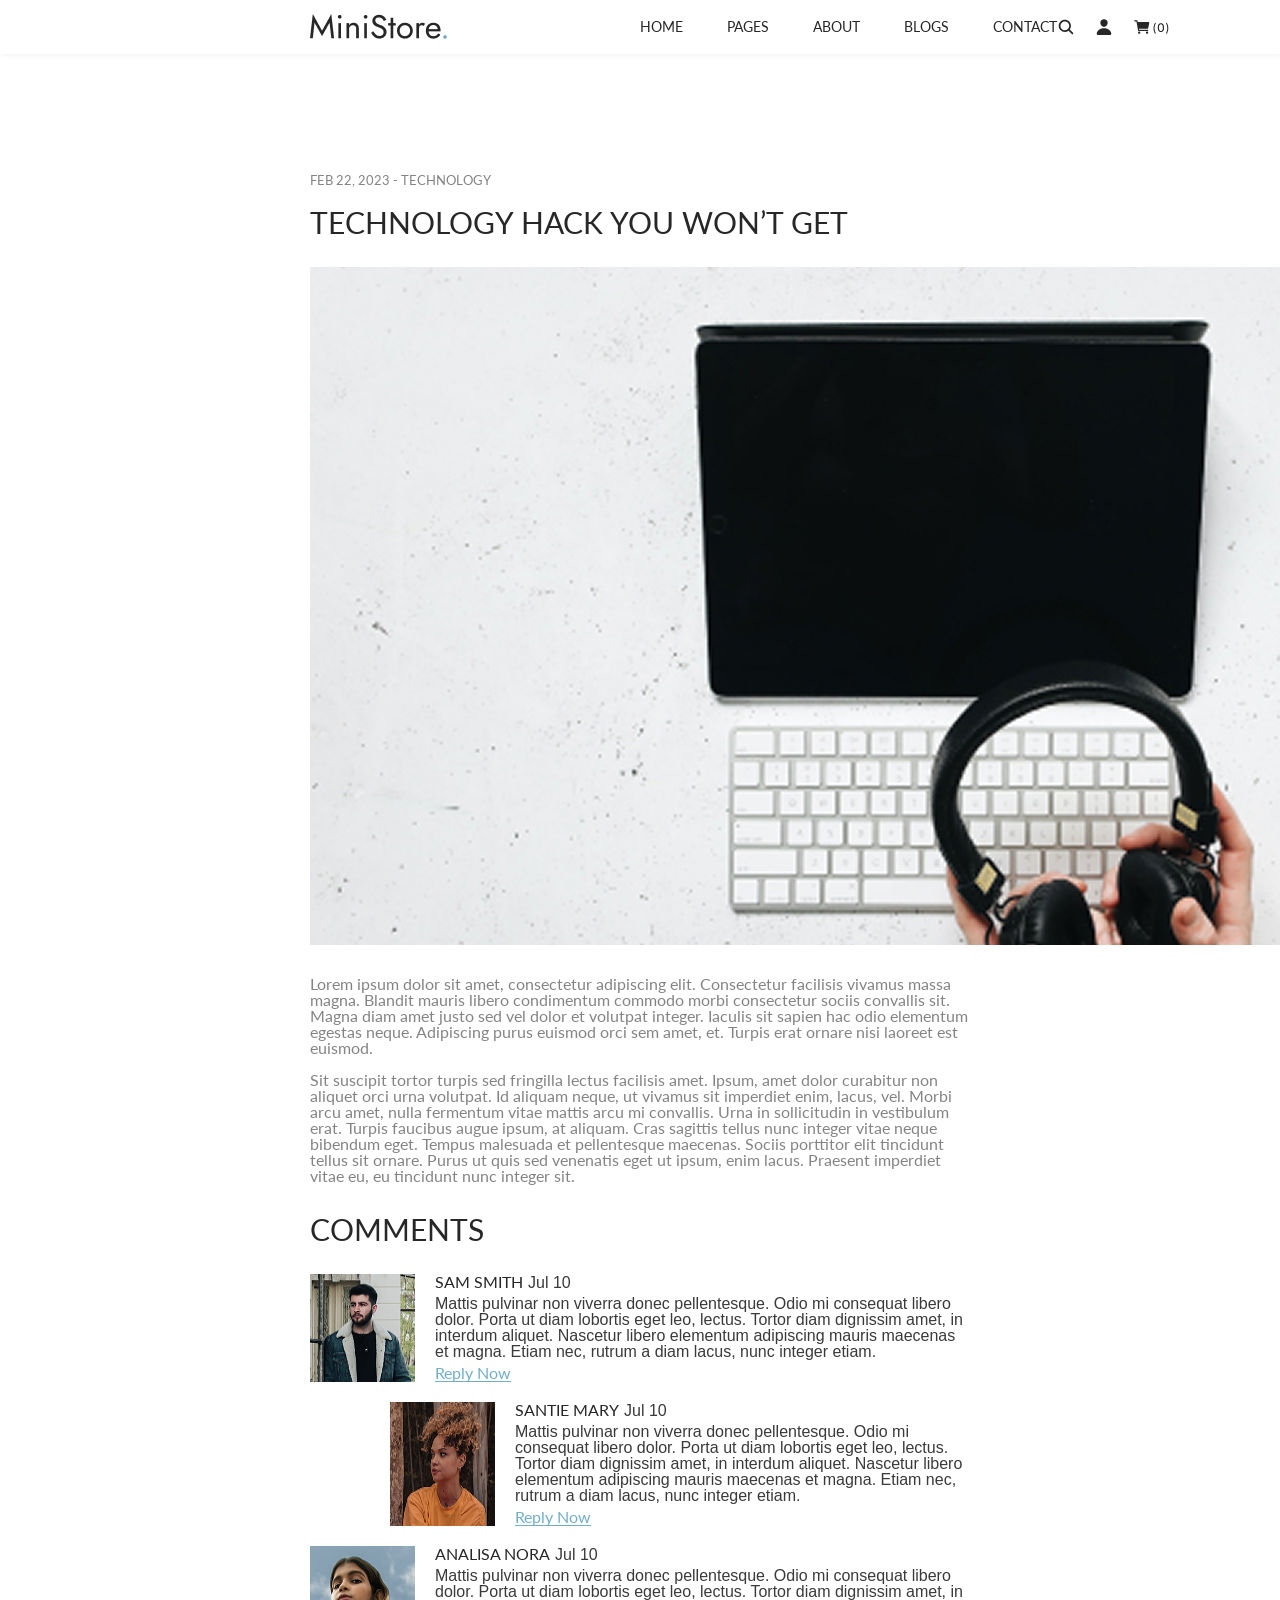
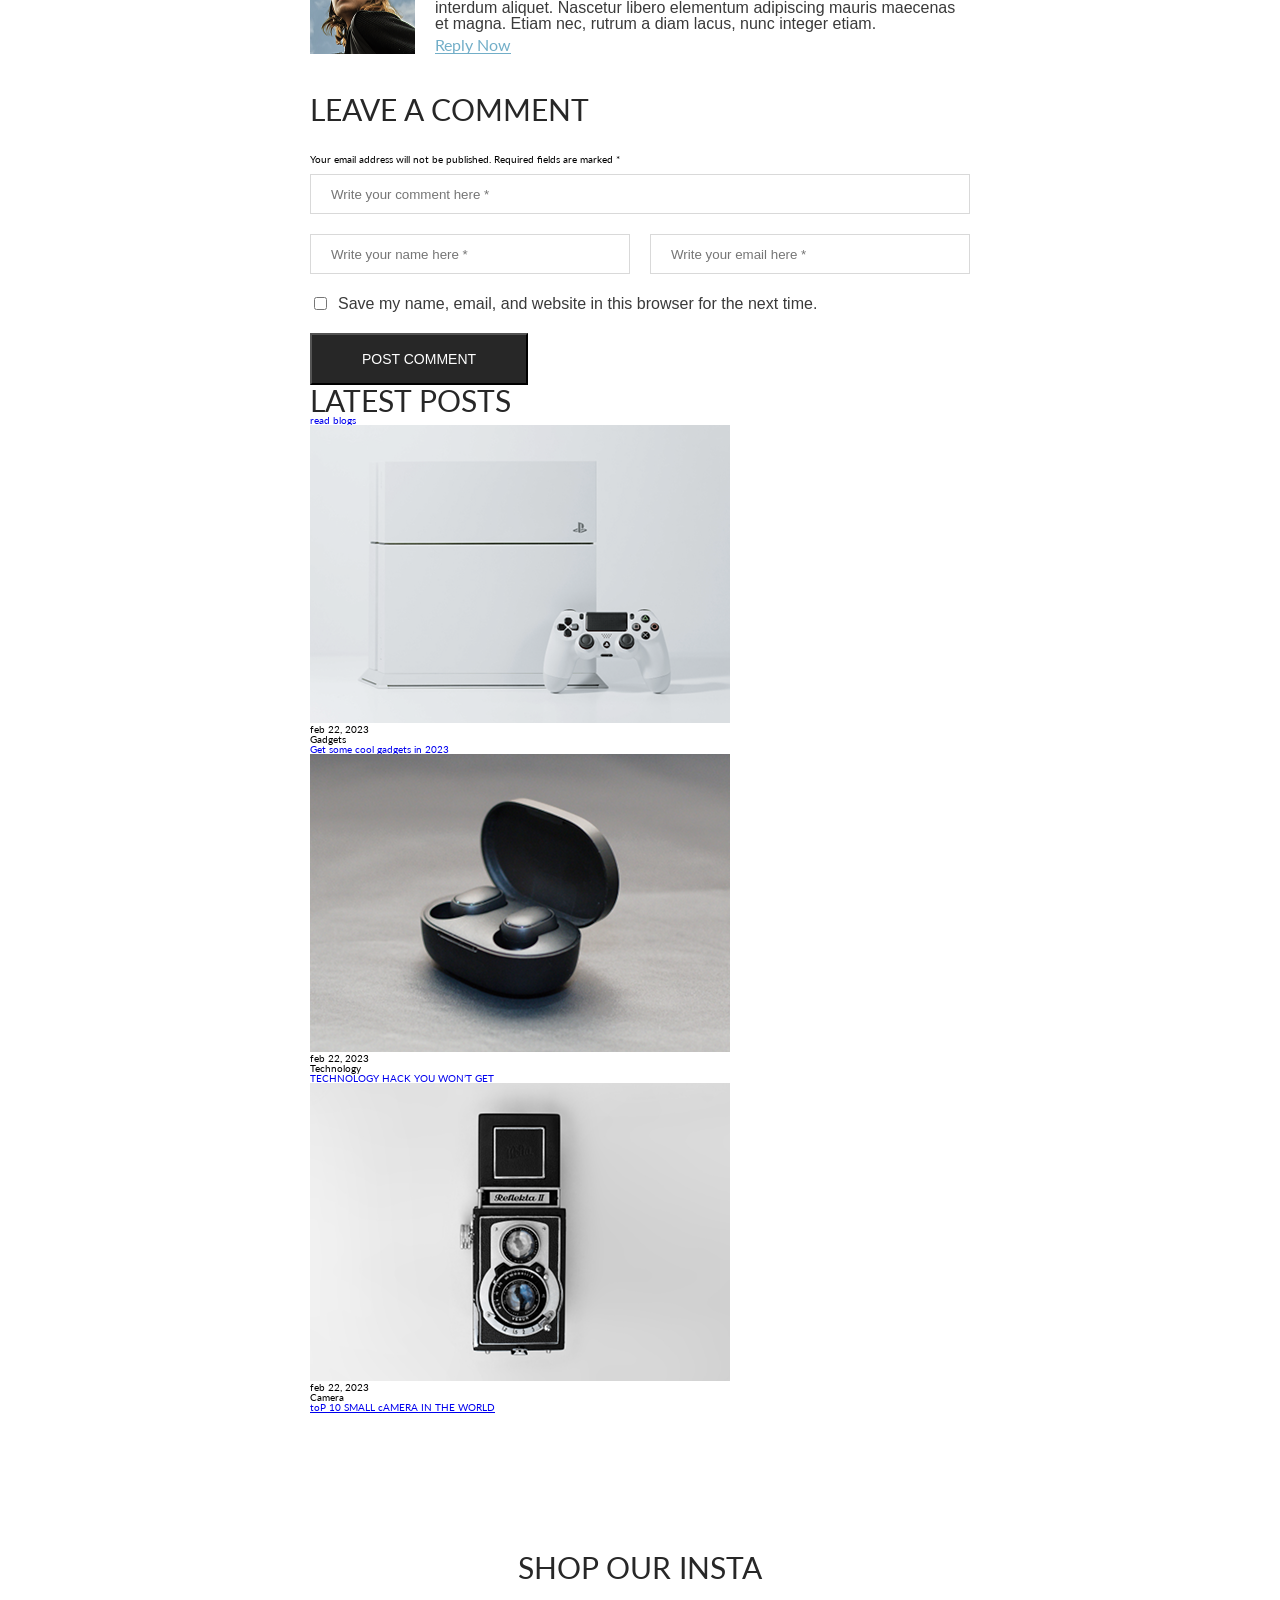
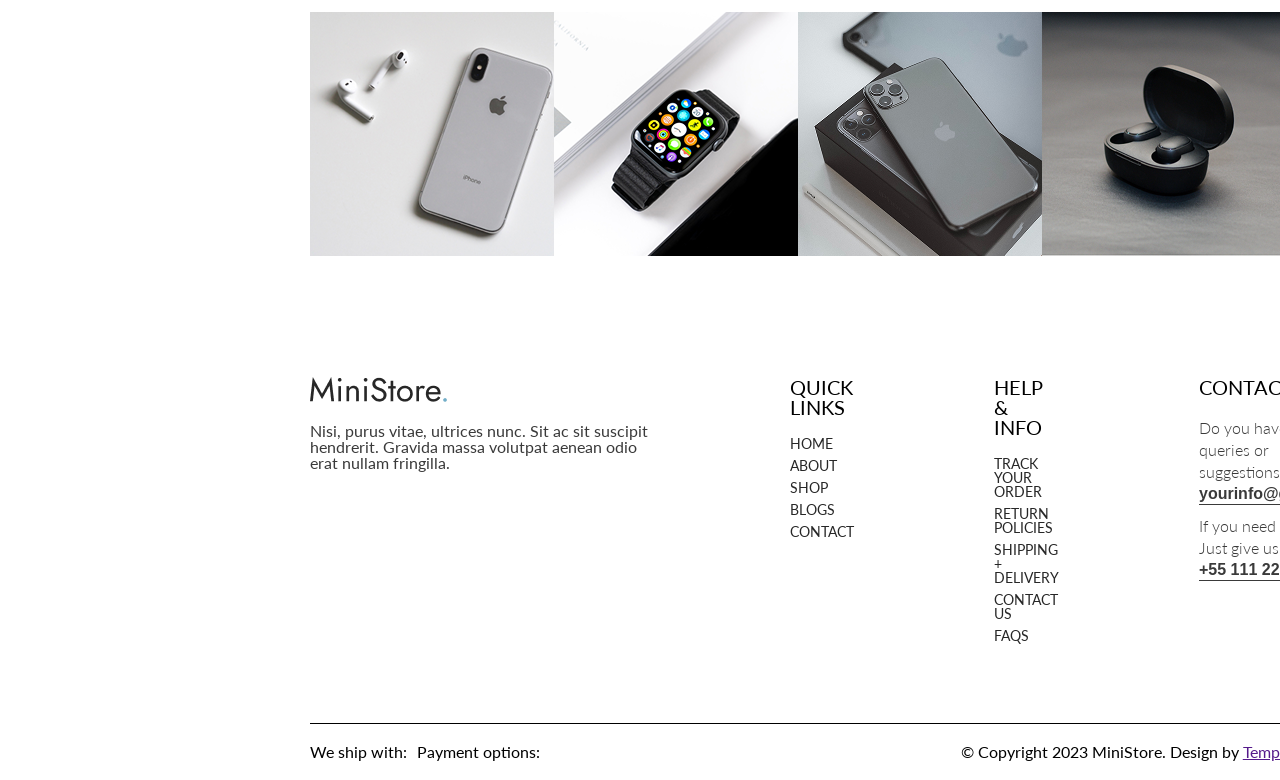
==== commit ed36ef5c: "new features" ====
--- a/src/pages/blog-post.html
+++ b/src/pages/blog-post.html
@@ -39,7 +39,7 @@
                 <br>
                 <br>Sit suscipit tortor turpis sed fringilla lectus facilisis amet. Ipsum, amet dolor curabitur non aliquet orci urna volutpat. Id aliquam neque, ut vivamus sit imperdiet enim, lacus, vel. Morbi arcu amet, nulla fermentum vitae mattis arcu mi convallis. Urna in sollicitudin in vestibulum erat. Turpis faucibus augue ipsum, at aliquam. Cras sagittis tellus nunc integer vitae neque bibendum eget. Tempus malesuada et pellentesque maecenas. Sociis porttitor elit tincidunt tellus sit ornare. Purus ut quis sed venenatis eget ut ipsum, enim lacus. Praesent imperdiet vitae eu, eu tincidunt nunc integer sit.
             </p>
-            <div class="blog-navigation">
+            <!-- <div class="blog-navigation">
                 <div class="blog-navigation__links">
                     <a href=""></a>
                     <a href=""></a>
@@ -55,27 +55,34 @@
                         <a href="#"><img src="../" alt=""></a>
                     </div>
                 </div>
-            </div>
+            </div> -->
             <div class="feedbacks-section">
-                <div class="feedbacks-section__item feedback">
-                    <img src="../img/user1.png" alt="">
-                    <div class="feedbacks__info">
-                        <p >Sam smith<span>Jul 10</span></p>
-                        <p>Mattis pulvinar non viverra donec pellentesque. Odio mi consequat libero dolor. Porta ut diam lobortis eget leo, lectus. Tortor diam dignissim amet, in interdum aliquet. Nascetur libero elementum adipiscing mauris maecenas et magna. Etiam nec, rutrum a diam lacus, nunc integer etiam. </p>
-                        <p>Reply now</p>
-                    </div>
-                </div>
-                <div class="feedbacks-section__item feedback">
-                    <img src="../img/user1.png" alt="">
-                    <p>Sam smith<span>Jul 10</span></p>
-                    <p>Mattis pulvinar non viverra donec pellentesque. Odio mi consequat libero dolor. Porta ut diam lobortis eget leo, lectus. Tortor diam dignissim amet, in interdum aliquet. Nascetur libero elementum adipiscing mauris maecenas et magna. Etiam nec, rutrum a diam lacus, nunc integer etiam. </p>
-                    <p>Reply now</p>
-                </div>
-                <div class="feedbacks-section__item feedback">
-                    <img src="../img/user1.png" alt="">
-                    <p>Sam smith<span>Jul 10</span></p>
-                    <p>Mattis pulvinar non viverra donec pellentesque. Odio mi consequat libero dolor. Porta ut diam lobortis eget leo, lectus. Tortor diam dignissim amet, in interdum aliquet. Nascetur libero elementum adipiscing mauris maecenas et magna. Etiam nec, rutrum a diam lacus, nunc integer etiam. </p>
-                    <p>Reply now</p>
+                <h3 class="feedbacks-section__title title-h3">Comments</h3>
+                <div class="feedback-section__wrapper">
+                    <div class="feedback">
+                        <img src="../img/user1.png" alt="user">
+                        <div class="feedback__info">
+                            <p class="feedback__name">Sam smith<span class="feedback__date">Jul 10</span></p>
+                            <p class="feedback__comment">Mattis pulvinar non viverra donec pellentesque. Odio mi consequat libero dolor. Porta ut diam lobortis eget leo, lectus. Tortor diam dignissim amet, in interdum aliquet. Nascetur libero elementum adipiscing mauris maecenas et magna. Etiam nec, rutrum a diam lacus, nunc integer etiam. </p>
+                            <p class="feedback__reply">Reply now</p>
+                        </div>
+                    </div>
+                    <div class="feedback">
+                        <img src="../img/user2.png" alt="user">
+                        <div class="feedback__info">
+                            <p class="feedback__name">Santie Mary<span class="feedback__date">Jul 10</span></p>
+                            <p class="feedback__comment">Mattis pulvinar non viverra donec pellentesque. Odio mi consequat libero dolor. Porta ut diam lobortis eget leo, lectus. Tortor diam dignissim amet, in interdum aliquet. Nascetur libero elementum adipiscing mauris maecenas et magna. Etiam nec, rutrum a diam lacus, nunc integer etiam. </p>
+                            <p class="feedback__reply">Reply now</p>
+                        </div>
+                    </div>
+                    <div class="feedback">
+                        <img src="../img/user3.png" alt="user">
+                        <div class="feedback__info">
+                            <p class="feedback__name">Analisa Nora<span class="feedback__date">Jul 10</span></p>
+                            <p class="feedback__comment">Mattis pulvinar non viverra donec pellentesque. Odio mi consequat libero dolor. Porta ut diam lobortis eget leo, lectus. Tortor diam dignissim amet, in interdum aliquet. Nascetur libero elementum adipiscing mauris maecenas et magna. Etiam nec, rutrum a diam lacus, nunc integer etiam. </p>
+                            <p class="feedback__reply">Reply now</p>
+                        </div>
+                    </div>
                 </div>
             </div>
             <div class="feedback-form">
--- a/src/css/style.css
+++ b/src/css/style.css
@@ -1,15 +1,20 @@
 /* line 1, ../../../Desktop/project_ministore/src/scss/base/_base.scss */
 html {
   font-size: 62.5%;
-}
-
-/* line 5, ../../../Desktop/project_ministore/src/scss/base/_base.scss */
+  box-sizing: border-box;
+}
+
+/* line 6, ../../../Desktop/project_ministore/src/scss/base/_base.scss */
+*, *::before, *::after {
+  box-sizing: inherit;
+}
+
+/* line 10, ../../../Desktop/project_ministore/src/scss/base/_base.scss */
 body {
   font-family: "Lato", sans-serif;
-  box-sizing: border-box;
-}
-
-/* line 10, ../../../Desktop/project_ministore/src/scss/base/_base.scss */
+}
+
+/* line 14, ../../../Desktop/project_ministore/src/scss/base/_base.scss */
 .container {
   padding: 0rem 31rem;
 }
@@ -52,44 +57,6 @@
 /* line 29, ../../../Desktop/project_ministore/src/scss/base/_typograpghy.scss */
 .title-h4--underline {
   text-decoration: underline;
-}
-
-/* line 34, ../../../Desktop/project_ministore/src/scss/base/_typograpghy.scss */
-.title-container {
-  display: flex;
-  justify-content: space-between;
-  margin-bottom: 3rem;
-}
-
-/* line 39, ../../../Desktop/project_ministore/src/scss/base/_typograpghy.scss */
-.title-container__link {
-  position: relative;
-}
-
-/* line 42, ../../../Desktop/project_ministore/src/scss/base/_typograpghy.scss */
-.title-container__link:visited, .title-container__link:link {
-  color: #272727;
-  font-size: 1.4rem;
-  letter-spacing: 10%;
-  text-decoration: none;
-  text-transform: uppercase;
-}
-
-/* line 51, ../../../Desktop/project_ministore/src/scss/base/_typograpghy.scss */
-.title-container__link::after {
-  content: '';
-  position: absolute;
-  left: 0;
-  bottom: 0.8rem;
-  width: 100%;
-  height: 0.3rem;
-  background-color: #E1E1E1;
-  transition: all 0.6s ease;
-}
-
-/* line 62, ../../../Desktop/project_ministore/src/scss/base/_typograpghy.scss */
-.title-container__link:hover::after {
-  background-color: #FFFFFF;
 }
 
 /* line 1, ../../../Desktop/project_ministore/src/scss/layout/_header.scss */
@@ -116,19 +83,19 @@
   grid-gap: 8rem 14rem;
 }
 
-/* line 8, ../../../Desktop/project_ministore/src/scss/layout/_footer.scss */
+/* line 7, ../../../Desktop/project_ministore/src/scss/layout/_footer.scss */
 .footer__logo {
   margin-bottom: 2rem;
 }
 
-/* line 12, ../../../Desktop/project_ministore/src/scss/layout/_footer.scss */
+/* line 11, ../../../Desktop/project_ministore/src/scss/layout/_footer.scss */
 .footer__text {
   font-size: 1.6rem;
   color: #3A3A3A;
   letter-spacing: 3%;
 }
 
-/* line 18, ../../../Desktop/project_ministore/src/scss/layout/_footer.scss */
+/* line 17, ../../../Desktop/project_ministore/src/scss/layout/_footer.scss */
 .footer__bottom {
   border-top: 1px solid black;
   grid-column: 1 / -1;
@@ -136,7 +103,7 @@
   font-size: 1.6rem;
 }
 
-/* line 27, ../../../Desktop/project_ministore/src/scss/layout/_footer.scss */
+/* line 26, ../../../Desktop/project_ministore/src/scss/layout/_footer.scss */
 .footer-menu__title {
   font-size: 2rem;
   letter-spacing: 6%;
@@ -144,7 +111,7 @@
   margin-bottom: 2rem;
 }
 
-/* line 35, ../../../Desktop/project_ministore/src/scss/layout/_footer.scss */
+/* line 34, ../../../Desktop/project_ministore/src/scss/layout/_footer.scss */
 .footer-menu__link:link, .footer-menu__link:visited {
   text-decoration: none;
   letter-spacing: 10%;
@@ -154,17 +121,17 @@
   text-transform: uppercase;
 }
 
-/* line 45, ../../../Desktop/project_ministore/src/scss/layout/_footer.scss */
+/* line 44, ../../../Desktop/project_ministore/src/scss/layout/_footer.scss */
 .footer-menu__link:hover {
   color: #72AEC8;
 }
 
-/* line 51, ../../../Desktop/project_ministore/src/scss/layout/_footer.scss */
+/* line 50, ../../../Desktop/project_ministore/src/scss/layout/_footer.scss */
 .footer-menu li:not(:last-child) {
   margin-bottom: 0.8rem;
 }
 
-/* line 56, ../../../Desktop/project_ministore/src/scss/layout/_footer.scss */
+/* line 55, ../../../Desktop/project_ministore/src/scss/layout/_footer.scss */
 .footer-menu__text {
   font-size: 1.6rem;
   letter-spacing: 3%;
@@ -174,7 +141,7 @@
   line-height: 138%;
 }
 
-/* line 64, ../../../Desktop/project_ministore/src/scss/layout/_footer.scss */
+/* line 63, ../../../Desktop/project_ministore/src/scss/layout/_footer.scss */
 .footer-menu__text--underline {
   display: block;
   font-weight: 600;
@@ -182,7 +149,7 @@
   text-underline-offset: 0.5rem;
 }
 
-/* line 74, ../../../Desktop/project_ministore/src/scss/layout/_footer.scss */
+/* line 73, ../../../Desktop/project_ministore/src/scss/layout/_footer.scss */
 .footer-bottom {
   padding: 2rem 0;
   display: grid;
@@ -190,13 +157,13 @@
   gap: 1rem;
 }
 
-/* line 80, ../../../Desktop/project_ministore/src/scss/layout/_footer.scss */
+/* line 79, ../../../Desktop/project_ministore/src/scss/layout/_footer.scss */
 .footer-bottom__text {
   font-size: 1.6rem;
   letter-spacing: 3%;
 }
 
-/* line 85, ../../../Desktop/project_ministore/src/scss/layout/_footer.scss */
+/* line 84, ../../../Desktop/project_ministore/src/scss/layout/_footer.scss */
 .footer-bottom__copyright {
   justify-self: end;
 }
@@ -245,12 +212,17 @@
 /* line 2, ../../../Desktop/project_ministore/src/scss/layout/_hero-banner.scss */
 .hero-banner__container {
   background: #EDF1F3;
-  padding: 10rem 31rem;
+  padding: 15rem 31rem;
   position: relative;
   min-height: 61rem;
 }
 
 /* line 9, ../../../Desktop/project_ministore/src/scss/layout/_hero-banner.scss */
+.hero-banner__title {
+  margin-bottom: 4rem;
+}
+
+/* line 13, ../../../Desktop/project_ministore/src/scss/layout/_hero-banner.scss */
 .hero-banner__img {
   position: absolute;
   right: 25rem;
@@ -258,7 +230,7 @@
   transition: all 0.3s;
 }
 
-/* line 15, ../../../Desktop/project_ministore/src/scss/layout/_hero-banner.scss */
+/* line 19, ../../../Desktop/project_ministore/src/scss/layout/_hero-banner.scss */
 .hero-banner__img:hover {
   transform: scale(1.05);
 }
@@ -306,14 +278,15 @@
   background-color: #EDF1F3;
   position: relative;
   min-height: 70rem;
-}
-
-/* line 8, ../../../Desktop/project_ministore/src/scss/layout/_discount-offer.scss */
+  margin-bottom: 12rem;
+}
+
+/* line 9, ../../../Desktop/project_ministore/src/scss/layout/_discount-offer.scss */
 .discount-offer__info {
   padding: 22rem 0 22rem 11rem;
 }
 
-/* line 12, ../../../Desktop/project_ministore/src/scss/layout/_discount-offer.scss */
+/* line 13, ../../../Desktop/project_ministore/src/scss/layout/_discount-offer.scss */
 .discount-offer__subtitle {
   font-size: 3rem;
   letter-spacing: 16%;
@@ -323,7 +296,7 @@
   position: relative;
 }
 
-/* line 20, ../../../Desktop/project_ministore/src/scss/layout/_discount-offer.scss */
+/* line 21, ../../../Desktop/project_ministore/src/scss/layout/_discount-offer.scss */
 .discount-offer__subtitle::before {
   content: "";
   position: absolute;
@@ -335,81 +308,63 @@
   transform: translateY(50%);
 }
 
-/* line 32, ../../../Desktop/project_ministore/src/scss/layout/_discount-offer.scss */
+/* line 33, ../../../Desktop/project_ministore/src/scss/layout/_discount-offer.scss */
 .discount-offer__img {
   position: absolute;
   right: -22rem;
   bottom: -6.5rem;
 }
 
-/* line 38, ../../../Desktop/project_ministore/src/scss/layout/_discount-offer.scss */
+/* line 39, ../../../Desktop/project_ministore/src/scss/layout/_discount-offer.scss */
 .discount-offer__title {
   margin-bottom: 4.5rem;
 }
 
 /* line 2, ../../../Desktop/project_ministore/src/scss/layout/_related-posts.scss */
-.related-posts__container {
-  margin: 12rem 0;
-}
-
-/* line 6, ../../../Desktop/project_ministore/src/scss/layout/_related-posts.scss */
-.related-posts__title {
+.related-posts {
+  display: grid;
+  grid-template-rows: repeat(2, max-content);
+  grid-template-columns: repeat(auto-fill, minmax(auto, 42rem));
+  gap: 2rem;
+}
+
+/* line 7, ../../../Desktop/project_ministore/src/scss/layout/_related-posts.scss */
+.related-posts__head {
+  display: flex;
+  justify-content: space-between;
   margin-bottom: 3rem;
-}
-
-/* line 10, ../../../Desktop/project_ministore/src/scss/layout/_related-posts.scss */
-.related-posts__img {
-  margin-bottom: 1.4rem;
-}
-
-/* line 14, ../../../Desktop/project_ministore/src/scss/layout/_related-posts.scss */
-.related-posts__content {
-  display: grid;
-  grid-template-columns: repeat(3, max-content);
-  grid-gap: 2rem;
-}
-
-/* line 19, ../../../Desktop/project_ministore/src/scss/layout/_related-posts.scss */
-.related-posts__content p {
-  display: inline-block;
-  font-size: 1.3rem;
-  color: #848484;
-  text-transform: uppercase;
-  letter-spacing: 6%;
-  margin-bottom: 0.6rem;
+  grid-column: 1 / -1;
+}
+
+/* line 13, ../../../Desktop/project_ministore/src/scss/layout/_related-posts.scss */
+.related-posts__link {
   position: relative;
 }
 
-/* line 28, ../../../Desktop/project_ministore/src/scss/layout/_related-posts.scss */
-.related-posts__content p:not(:last-child)::after {
+/* line 16, ../../../Desktop/project_ministore/src/scss/layout/_related-posts.scss */
+.related-posts__link:visited, .related-posts__link:link {
+  color: #272727;
+  font-size: 1.4rem;
+  letter-spacing: 10%;
+  text-decoration: none;
+  text-transform: uppercase;
+}
+
+/* line 25, ../../../Desktop/project_ministore/src/scss/layout/_related-posts.scss */
+.related-posts__link::after {
+  content: '';
   position: absolute;
-  top: 50%;
-  right: -10%;
-  transform: translateY(-50%);
-  border-radius: 50%;
-  content: "";
+  left: 0;
+  bottom: 0.8rem;
+  width: 100%;
   height: 0.3rem;
-  width: 0.3rem;
-  background-color: #848484;
-}
-
-/* line 40, ../../../Desktop/project_ministore/src/scss/layout/_related-posts.scss */
-.related-posts__content p:not(:last-child) {
-  margin-right: 1rem;
-}
-
-/* line 47, ../../../Desktop/project_ministore/src/scss/layout/_related-posts.scss */
-.related-posts__post-title:link, .related-posts__post-title:visited {
-  font-size: 2rem;
-  letter-spacing: 6%;
-  text-decoration: none;
-  color: #272727;
-  text-transform: uppercase;
-}
-
-/* line 56, ../../../Desktop/project_ministore/src/scss/layout/_related-posts.scss */
-.related-posts__post-title:hover {
-  opacity: 0.8;
+  background-color: #E1E1E1;
+  transition: all 0.6s ease;
+}
+
+/* line 36, ../../../Desktop/project_ministore/src/scss/layout/_related-posts.scss */
+.related-posts__link:hover::after {
+  background-color: #FFFFFF;
 }
 
 /* line 1, ../../../Desktop/project_ministore/src/scss/layout/_instagram-showcase.scss */
@@ -516,6 +471,101 @@
 /* line 18, ../../../Desktop/project_ministore/src/scss/layout/_feedback-form.scss */
 .feedback-form div {
   margin-bottom: 2rem;
+}
+
+/* line 1, ../../../Desktop/project_ministore/src/scss/layout/_feedbacks-section.scss */
+.feedbacks-section {
+  margin-bottom: 4rem;
+}
+
+/* line 3, ../../../Desktop/project_ministore/src/scss/layout/_feedbacks-section.scss */
+.feedbacks-section__title {
+  margin-bottom: 3rem;
+}
+
+/* line 2, ../../../Desktop/project_ministore/src/scss/layout/_sidebar.scss */
+.sidebar > :not(:last-child) {
+  margin-bottom: 4rem;
+}
+
+/* line 6, ../../../Desktop/project_ministore/src/scss/layout/_sidebar.scss */
+.sidebar h4 {
+  margin-bottom: 1rem;
+}
+
+/* line 10, ../../../Desktop/project_ministore/src/scss/layout/_sidebar.scss */
+.sidebar__category {
+  display: flex;
+  flex-direction: column;
+}
+
+/* line 15, ../../../Desktop/project_ministore/src/scss/layout/_sidebar.scss */
+.sidebar__post {
+  display: flex;
+  align-items: center;
+  gap: .8rem;
+  margin-bottom: 1rem;
+}
+
+/* line 23, ../../../Desktop/project_ministore/src/scss/layout/_sidebar.scss */
+.sidebar__post-title:link, .sidebar__post-title:visited {
+  text-decoration: none;
+  color: #272727;
+  font-size: 1.6rem;
+  text-transform: uppercase;
+  transition: all .3s ease;
+}
+
+/* line 30, ../../../Desktop/project_ministore/src/scss/layout/_sidebar.scss */
+.sidebar__post-title:hover {
+  color: #72AEC8;
+}
+
+/* line 36, ../../../Desktop/project_ministore/src/scss/layout/_sidebar.scss */
+.sidebar__link:link, .sidebar__link:visited {
+  margin-bottom: 0.8rem;
+  text-decoration: none;
+  color: #272727;
+  font-size: 1.6rem;
+  text-transform: capitalize;
+  transition: all .3s ease;
+}
+
+/* line 44, ../../../Desktop/project_ministore/src/scss/layout/_sidebar.scss */
+.sidebar__link:hover {
+  color: #72AEC8;
+}
+
+/* line 50, ../../../Desktop/project_ministore/src/scss/layout/_sidebar.scss */
+.searchbar {
+  display: flex;
+  box-shadow: 0.1rem 0.1rem 0.5rem #EDF1F3;
+}
+
+/* line 53, ../../../Desktop/project_ministore/src/scss/layout/_sidebar.scss */
+.searchbar__input {
+  width: 100%;
+  height: 5.3rem;
+  padding-left: 2rem;
+  border: 0.1rem solid #EDF1F3;
+}
+
+/* line 59, ../../../Desktop/project_ministore/src/scss/layout/_sidebar.scss */
+.searchbar__btn {
+  width: 5.3rem;
+  height: 5.3rem;
+  background-color: #272727;
+  border: none;
+}
+
+/* line 64, ../../../Desktop/project_ministore/src/scss/layout/_sidebar.scss */
+.searchbar__btn:hover {
+  cursor: pointer;
+}
+
+/* line 67, ../../../Desktop/project_ministore/src/scss/layout/_sidebar.scss */
+.searchbar__btn:active {
+  transform: translateY(0.1rem);
 }
 
 /* line 1, ../../../Desktop/project_ministore/src/scss/components/_product-card.scss */
@@ -656,22 +706,20 @@
 
 /* line 23, ../../../Desktop/project_ministore/src/scss/components/_subscribe-form.scss */
 .subscribe-form__input {
-  display: inline-block;
+  box-sizing: border-box;
   height: 5rem;
   width: 33rem;
   border: none;
-  padding: 0;
-  transform: translateX(0.5rem);
-}
-
-/* line 31, ../../../Desktop/project_ministore/src/scss/components/_subscribe-form.scss */
+  padding-left: 2rem;
+}
+
+/* line 30, ../../../Desktop/project_ministore/src/scss/components/_subscribe-form.scss */
 .subscribe-form__input::placeholder {
   font-size: 1.6rem;
   letter-spacing: 3%;
-  text-align: center;
-}
-
-/* line 38, ../../../Desktop/project_ministore/src/scss/components/_subscribe-form.scss */
+}
+
+/* line 36, ../../../Desktop/project_ministore/src/scss/components/_subscribe-form.scss */
 .subscribe-form__btn {
   display: inline-block;
   height: 5rem;
@@ -683,9 +731,9 @@
   padding: 0;
 }
 
-/* line 49, ../../../Desktop/project_ministore/src/scss/components/_subscribe-form.scss */
+/* line 47, ../../../Desktop/project_ministore/src/scss/components/_subscribe-form.scss */
 .subscribe-form form {
-  text-align: right;
+  display: flex;
 }
 
 /* line 1, ../../../Desktop/project_ministore/src/scss/components/_btn.scss */
@@ -707,7 +755,7 @@
 
 /* line 15, ../../../Desktop/project_ministore/src/scss/components/_btn.scss */
 .btn:active {
-  display: none;
+  transform: translateY(0.5rem);
 }
 
 /* line 1, ../../../Desktop/project_ministore/src/scss/components/_form-field.scss */
@@ -787,6 +835,83 @@
   font-weight: 200;
 }
 
+/* line 1, ../../../Desktop/project_ministore/src/scss/components/_feedback.scss */
+.feedback {
+  display: flex;
+  gap: 2rem;
+  font-size: 1.6rem;
+  margin-bottom: 2rem;
+}
+
+/* line 6, ../../../Desktop/project_ministore/src/scss/components/_feedback.scss */
+.feedback:nth-child(even) {
+  padding-left: 8rem;
+}
+
+/* line 9, ../../../Desktop/project_ministore/src/scss/components/_feedback.scss */
+.feedback__info {
+  display: flex;
+  flex-direction: column;
+  gap: .5rem;
+}
+
+/* line 14, ../../../Desktop/project_ministore/src/scss/components/_feedback.scss */
+.feedback__name {
+  color: #272727;
+  text-transform: uppercase;
+}
+
+/* line 18, ../../../Desktop/project_ministore/src/scss/components/_feedback.scss */
+.feedback__date {
+  display: inline-block;
+  padding-left: .5rem;
+  color: #3A3A3A;
+  font-weight: 200;
+  text-transform: capitalize;
+}
+
+/* line 25, ../../../Desktop/project_ministore/src/scss/components/_feedback.scss */
+.feedback__comment {
+  color: #3A3A3A;
+  font-weight: 200;
+}
+
+/* line 29, ../../../Desktop/project_ministore/src/scss/components/_feedback.scss */
+.feedback__reply {
+  color: #72AEC8;
+  text-transform: capitalize;
+  border-bottom: 0.1rem solid #72AEC8;
+  align-self: start;
+}
+
+/* line 2, ../../../Desktop/project_ministore/src/scss/components/_post-card.scss */
+.post-card__img {
+  margin-bottom: 1.4rem;
+}
+
+/* line 5, ../../../Desktop/project_ministore/src/scss/components/_post-card.scss */
+.post-card__date {
+  font-size: 1.3rem;
+  color: #848484;
+  text-transform: uppercase;
+  letter-spacing: 6%;
+  margin-bottom: 0.6rem;
+}
+
+/* line 12, ../../../Desktop/project_ministore/src/scss/components/_post-card.scss */
+.post-card__title:link, .post-card__title:visited {
+  font-size: 2rem;
+  letter-spacing: 6%;
+  text-decoration: none;
+  color: #272727;
+  text-transform: uppercase;
+}
+
+/* line 21, ../../../Desktop/project_ministore/src/scss/components/_post-card.scss */
+.post-card__title:hover {
+  opacity: 0.8;
+}
+
 /* line 1, ../../../Desktop/project_ministore/src/scss/pages/_about.scss */
 .content {
   display: flex;
@@ -846,55 +971,6 @@
   padding-left: 2rem;
 }
 
-/* line 25, ../../../Desktop/project_ministore/src/scss/pages/_shop.scss */
-.sidebar > :not(:last-child) {
-  margin-bottom: 4rem;
-}
-
-/* line 29, ../../../Desktop/project_ministore/src/scss/pages/_shop.scss */
-.sidebar h4 {
-  margin-bottom: 1rem;
-}
-
-/* line 33, ../../../Desktop/project_ministore/src/scss/pages/_shop.scss */
-.sidebar__category {
-  display: flex;
-  flex-direction: column;
-}
-
-/* line 39, ../../../Desktop/project_ministore/src/scss/pages/_shop.scss */
-.sidebar__link:link, .sidebar__link:visited {
-  margin-bottom: 0.8rem;
-  text-decoration: none;
-  color: #272727;
-  font-size: 1.6rem;
-  text-transform: capitalize;
-  transition: all .3s ease;
-}
-
-/* line 47, ../../../Desktop/project_ministore/src/scss/pages/_shop.scss */
-.sidebar__link:hover {
-  color: #72AEC8;
-}
-
-/* line 54, ../../../Desktop/project_ministore/src/scss/pages/_shop.scss */
-.searchbar__btn {
-  width: 5.3rem;
-  height: 5.3rem;
-  background-color: #272727;
-  border: none;
-}
-
-/* line 59, ../../../Desktop/project_ministore/src/scss/pages/_shop.scss */
-.searchbar__btn:hover {
-  cursor: pointer;
-}
-
-/* line 62, ../../../Desktop/project_ministore/src/scss/pages/_shop.scss */
-.searchbar__btn:active {
-  transform: translateY(0.1rem);
-}
-
 /* line 2, ../../../Desktop/project_ministore/src/scss/pages/_checkout.scss */
 .checkout__container {
   padding-top: 12rem;
@@ -1051,14 +1127,82 @@
   color: #848484;
 }
 
-/* line 23, ../../../Desktop/project_ministore/src/scss/pages/_blog-post.scss */
-.feedbacks-section {
-  margin-bottom: 4rem;
-}
-
-/* line 26, ../../../Desktop/project_ministore/src/scss/pages/_blog-post.scss */
-.feedbacks-section__item:nth-child(even) {
-  padding-left: 8rem;
+/* line 1, ../../../Desktop/project_ministore/src/scss/pages/_blog.scss */
+.blog-list {
+  display: grid;
+  grid-template-rows: max-content repeat(3, 1fr);
+  grid-template-columns: repeat(auto-fill, minmax(auto, 31rem));
+  margin: 12rem 0rem;
+  gap: 2rem;
+}
+
+/* line 7, ../../../Desktop/project_ministore/src/scss/pages/_blog.scss */
+.blog-list__info {
+  grid-column: 2 / span 3;
+  display: flex;
+  justify-content: space-between;
+  font-size: 1.6rem;
+  letter-spacing: 3%;
+}
+
+/* line 13, ../../../Desktop/project_ministore/src/scss/pages/_blog.scss */
+.blog-list__info > p {
+  color: #3A3A3A;
+}
+
+/* line 17, ../../../Desktop/project_ministore/src/scss/pages/_blog.scss */
+.blog-list__sidebar {
+  grid-column: 1 / 2;
+  grid-row: 1 / -1;
+  width: 29rem;
+}
+
+/* line 1, ../../../Desktop/project_ministore/src/scss/pages/_home.scss */
+.home-products {
+  display: grid;
+  grid-template-rows: repeat(2, max-content);
+  grid-template-columns: repeat(auto-fill, minmax(auto, 31rem));
+  gap: 2rem;
+  margin-bottom: 15rem;
+}
+
+/* line 7, ../../../Desktop/project_ministore/src/scss/pages/_home.scss */
+.home-products__head {
+  display: flex;
+  justify-content: space-between;
+  margin-bottom: 3rem;
+  grid-column: 1 / -1;
+}
+
+/* line 13, ../../../Desktop/project_ministore/src/scss/pages/_home.scss */
+.home-products__link {
+  position: relative;
+}
+
+/* line 16, ../../../Desktop/project_ministore/src/scss/pages/_home.scss */
+.home-products__link:visited, .home-products__link:link {
+  color: #272727;
+  font-size: 1.4rem;
+  letter-spacing: 10%;
+  text-decoration: none;
+  text-transform: uppercase;
+}
+
+/* line 25, ../../../Desktop/project_ministore/src/scss/pages/_home.scss */
+.home-products__link::after {
+  content: '';
+  position: absolute;
+  left: 0;
+  bottom: 0.8rem;
+  width: 100%;
+  height: 0.3rem;
+  background-color: #E1E1E1;
+  transition: all 0.6s ease;
+}
+
+/* line 36, ../../../Desktop/project_ministore/src/scss/pages/_home.scss */
+.home-products__link:hover::after {
+  background-color: #FFFFFF;
 }
 
 /*# sourceMappingURL=style.css.map */
